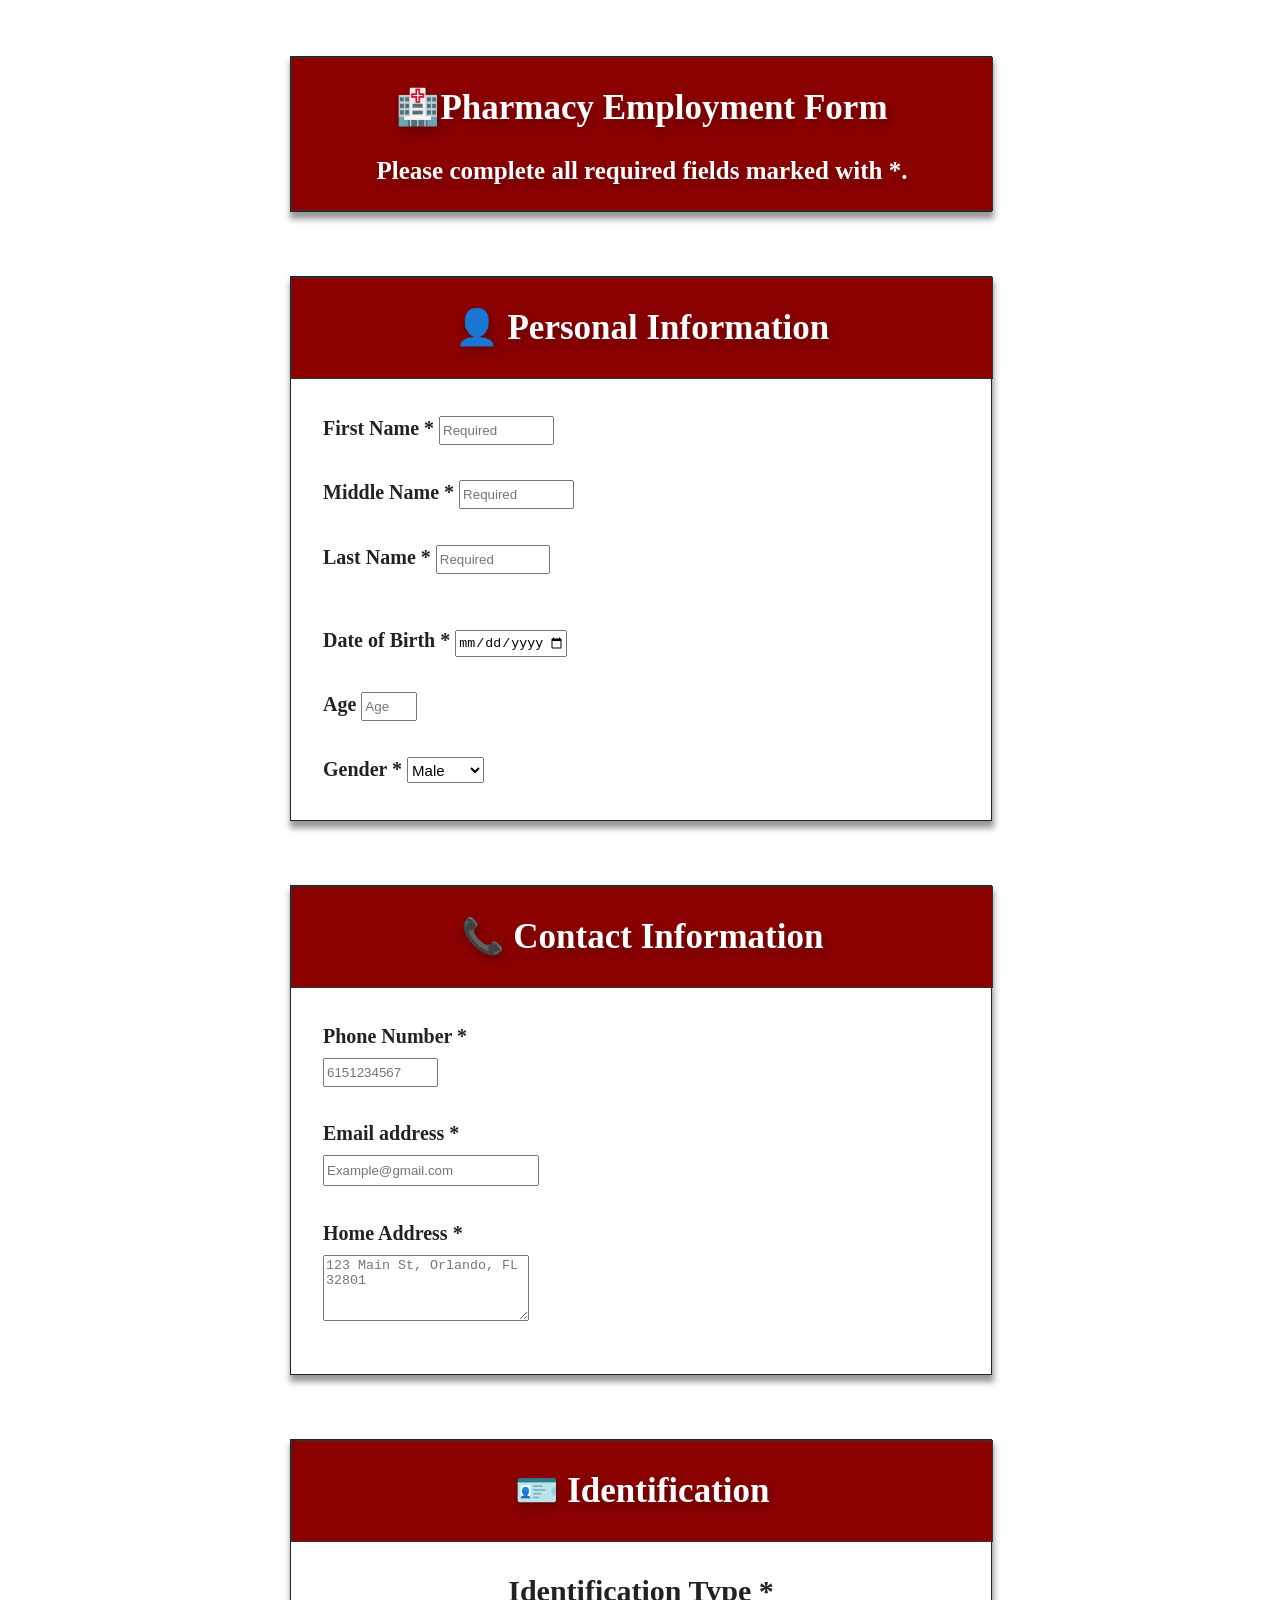
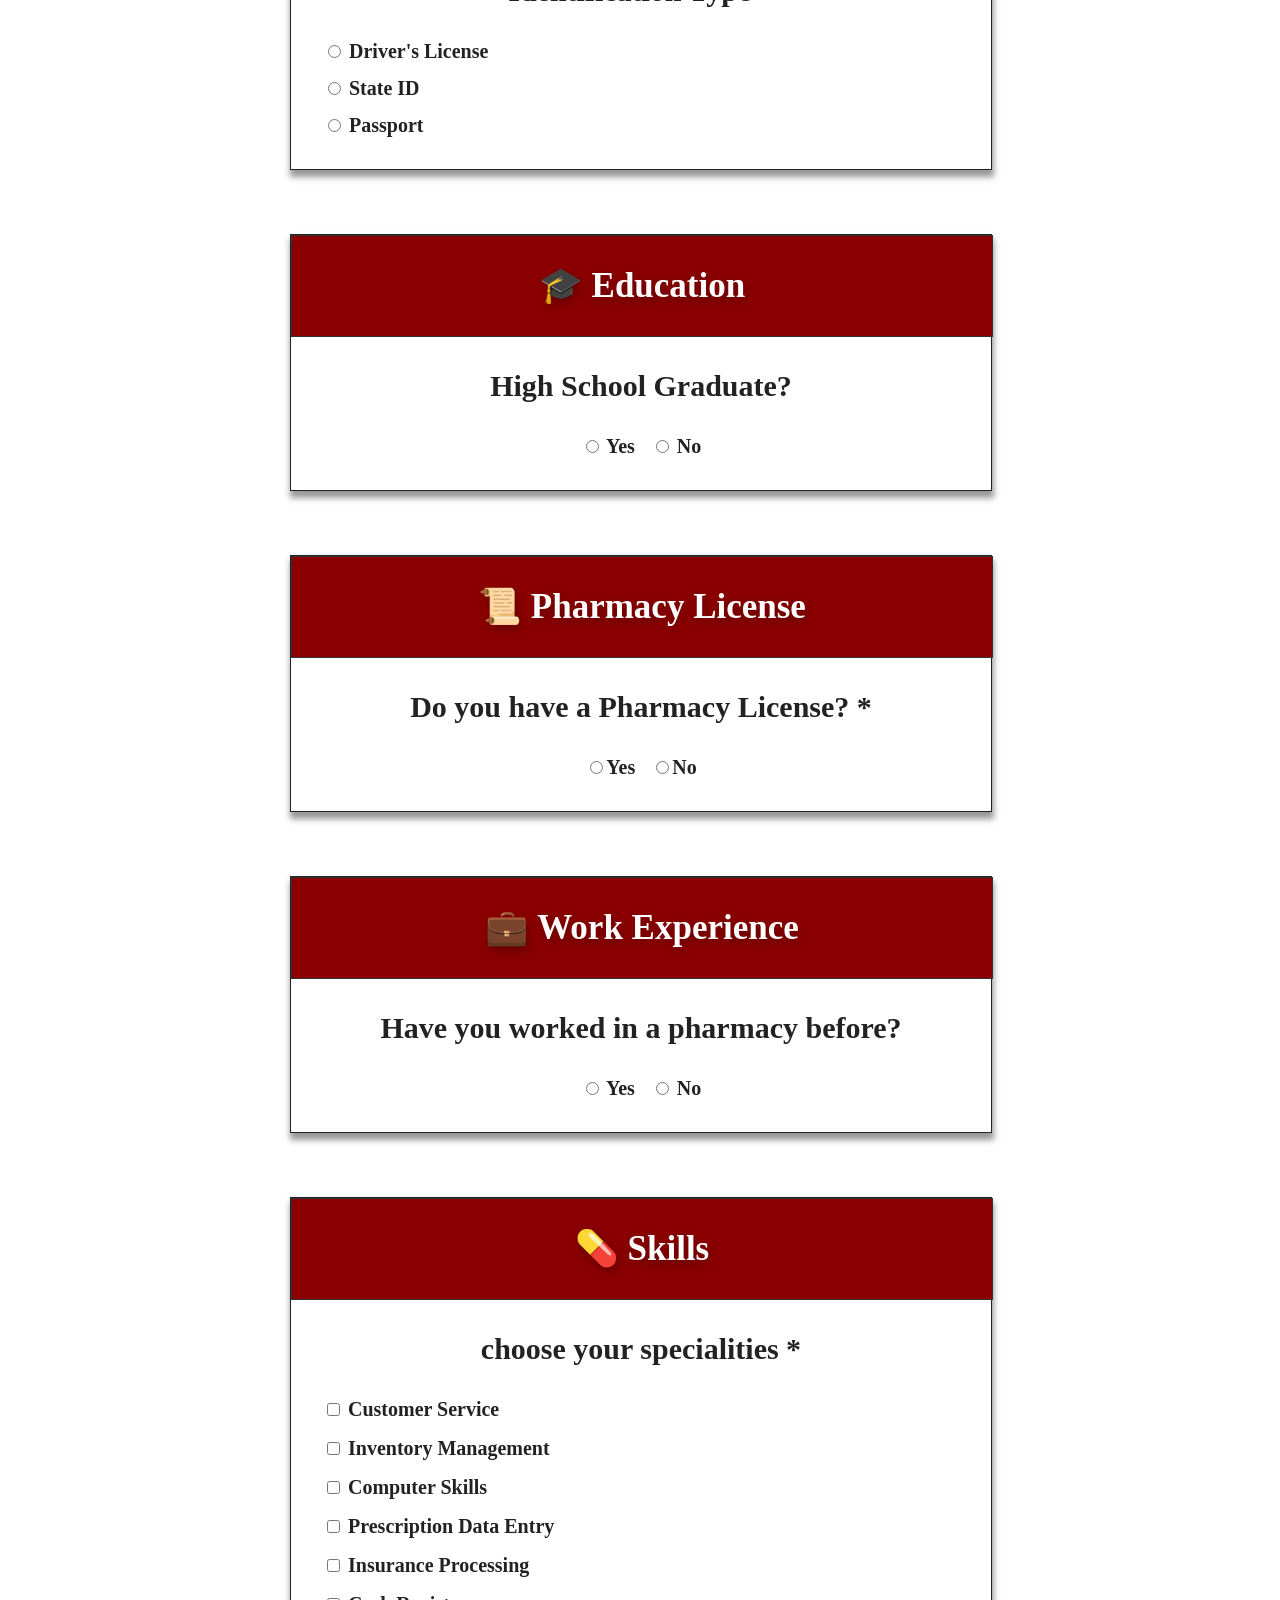
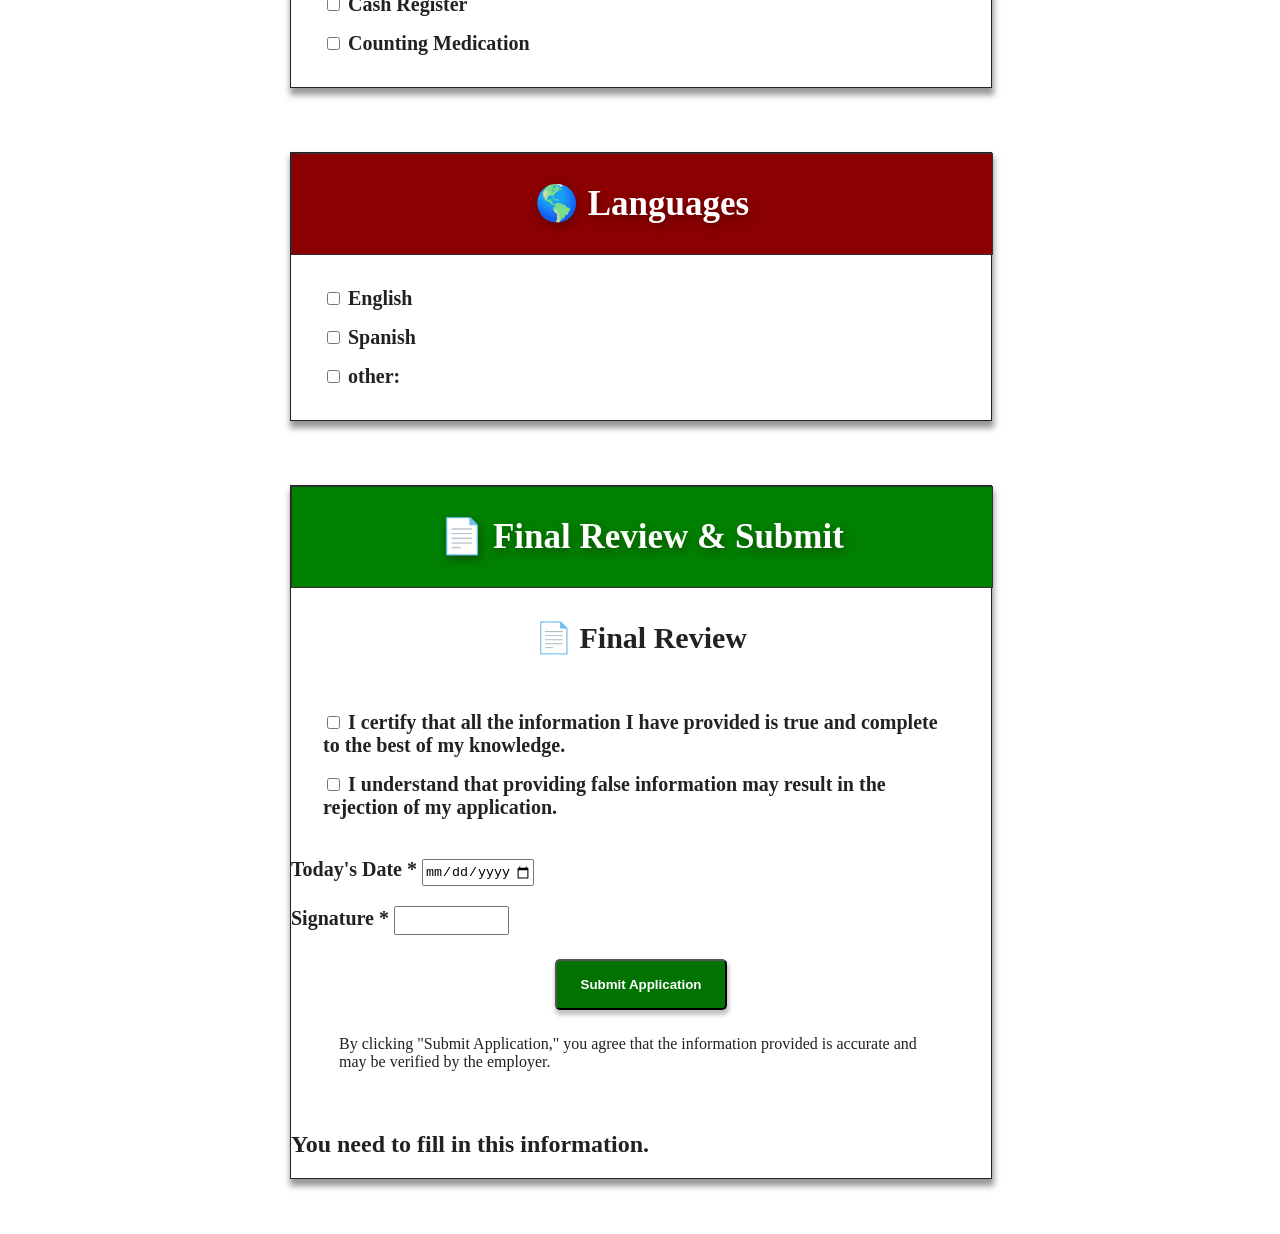
==== index.html @ 27d1189c "Projecto de formulario" ====
<!doctype html>
<html lang="en">
  <head>
    <meta charset="UTF-8" />
    <meta name="viewport" content="width=device-width, initial-scale=1.0" />
    <title>Form Validation</title>
    <link rel="stylesheet" href="style.css" />
  </head>
  <body>
    <main>
      <form>
        <div id="container-of-form-validation">
          <section id="first-section-title" class="style-of-section">
            <div id="head-of-first-section" class="head-of-section">
              <h1 class="title-style">🏥Pharmacy Employment Form</h1>
              <p id="p-style-of-title">
                Please complete all required fields marked with *.
              </p>
            </div>
          </section>
          <section id="second-section" class="style-of-section">
            <div class="head-of-section">
              <h1 class="title-style">👤 Personal Information</h1>
            </div>
            <div class="body-of-section">
              <div class="align-items">
                <label class="text-style field-required" for="first-name"
                  >First Name *
                  <input
                    name="first-name"
                    class="input-style"
                    id="first-name"
                    type="text"
                    placeholder="Required"
                    required
                  />
                </label>
                <p id="alert-first-name" class="alert-p"></p>
              </div>

              <div class="align-items">
                <label class="text-style" for="middle-name"
                  >Middle Name *
                  <input
                    name="middle-name"
                    class="input-style"
                    id="middle-name"
                    type="text"
                    placeholder="Required"
                    required
                  />
                </label>
                <p id="alert-middle-name" class="alert-p"></p>
              </div>

              <div class="align-items">
                <label class="text-style" for="last-name"
                  >Last Name *
                  <input
                    name="last-name"
                    class="input-style"
                    id="last-name"
                    type="text"
                    placeholder="Required"
                    required
                  />
                </label>
                <p id="alert-last-name" class="alert-p"></p>
              </div>

              <div class="align-items" id="container-date-of-birth">
                <label class="text-style" for="date-of-birth">
                  Date of Birth *
                  <input
                    name="date-of-birth"
                    id="date-of-birth"
                    class="input-style"
                    type="date"
                    required
                  />
                </label>
                <p id="alert-date-of-birth" class="alert-p"></p>
              </div>

              <div class="align-items">
                <label class="text-style" for="age"
                  >Age
                  <input
                    class="input-style"
                    id="age"
                    type="number"
                    min="18"
                    max="80"
                    placeholder="Age"
                    required
                  />
                </label>
                <p id="alert-age" class="alert-p"></p>
              </div>

              <div class="align-items">
                <label for="gender" class="text-style">Gender * 
                <select name="gender" id="gender">
                  <option id="Male" class="style-options">Male</option>
                  <option id="Female" class="style-options">Female</option>
                  <option id="Other" class="style-options">Other</option>
                  </label>
                </select>
              </div>
            </div>
          </section>

          <section id="third-section" class="style-of-section">
            <div class="head-of-section">
              <h1 class="title-style">📞 Contact Information</h1>
            </div>

            <div class="body-of-section">
              <div class="align-items">
                <label class="text-style" for="phone-number"
                  >Phone Number *</label
                >
                <input
                  name="phone-number"
                  class="input-style"
                  id="phone-number"
                  type="tel"
                  pattern="[0-9]{10}"
                  placeholder="6151234567"
                  maxlength="10"
                  required
                />
                <p id="alert-phone-number" class="alert-p"></p>
              </div>

              <div class="align-items">
                <label class="text-style" for="email-address"
                  >Email address *</label
                >
                <input
                  name="email-address"
                  id="email-address"
                  type="text"
                  placeholder="Example@gmail.com"
                  required
                />
                <p id="alert-email-address" class="alert-p"></p>
              </div>

              <div class="align-items">
                <label class="text-style" for="home-address"
                  >Home Address *</label
                >
                <textarea
                  name="home-address"
                  id="home-address"
                  placeholder="123 Main St, Orlando, FL 32801"
                  required
                ></textarea>
              </div>
              <p id="alert-home-address" class="alert-p"></p>
            </div>
          </section>

          <section id="fourth-section" class="style-of-section">
            <div class="head-of-section">
              <h1 class="title-style">🪪 Identification</h1>
            </div>
            <div class="body-of-section">
              <h2>Identification Type *</h2>
              <div id="identification-type">
                <label class="text-style" for="driver's-license">
                  <input name="id-type" id="driver's-license" type="radio" />
                  Driver's License
                </label>

                <label class="text-style" for="State-ID">
                  <input name="id-type" id="State-ID" type="radio" />
                  State ID
                </label>

                <label class="text-style" for="passport">
                  <input name="id-type" id="passport" type="radio" />
                  Passport
                </label>
              </div> 
              <div id="container-id-number" class="hidden">
                <label class="text-style" for="id-number">ID Number</label>
                <input
                name="id-type"
                 id="id-number"
                placeholder="Enter your ID number"
                />
              </div>
            </div>
          </section>

          <section id="fifth-section" class="style-of-section">
            <div class="head-of-section">
              <h1 class="title-style">🎓 Education</h1>
            </div>
            <div class="body-of-section">
              <h2>High School Graduate?</h2>
              <div class="container-options">
                <label class="text-style" for="graduate-yes">
                  <input
                    name="graduate-options"
                    id="graduate-yes"
                    type="radio"
                  />
                  Yes
                </label>
                <label class="text-style" for="graduate-no">
                  <input
                    name="graduate-options"
                    id="graduate-no"
                    type="radio"
                  />
                  No
                </label>
              </div>
              <div class="container-of-yes hidden">
                <label class="text-style" for="university-name">
                  University Name *
                  <input
                    name="university-name"
                    id="university-name"
                    class="input-style"
                    placeholder="Harvard"
                    required
                  />
                </label>
                <label class="text-style" for="select-kind-of-degree"
                  >Degree *</label
                >
                <select id="select-kind-of-degree" required>
                  <option>Doctor of Pharmacy (PharmD)</option>
                  <option>Bachelor of Science in Pharmacy</option>
                  <option>Pharmacy Technician Certificate</option>
                  <option>Associate Degree</option>
                  <option>Master's Degree</option>
                  <option id="other-kind-of-degree">Other</option>
                </select>
                <div id="container-of-specify-degree" class="hidden">
                  <label class="text-style" for="input-of-degree"
                    >Please specify your degree</label
                  >
                  <br />
                  <input name="input-of-degree" id="input-of-degree" />
                </div>
              </div>
            </div>
          </section>

          <section id="sixth-section" class="style-of-section">
            <div class="head-of-section">
              <h1 class="title-style">📜 Pharmacy License</h1>
            </div>
            <div class="body-of-section">
              <h2>Do you have a Pharmacy License? *</h2>
              <div class="container-options">
                <label class="text-style" for="yes-pharmacy-license">
                  <input
                    name="pharmacy-license"
                    id="yes-pharmacy=license"
                    type="radio"
                  />Yes
                </label>

                <label class="text-style" for="no-license">
                  <input
                    name="pharmacy-license"
                    id="no-pharmacy-license"
                    type="radio"
                  />No
                </label>
              </div>
              <div class="container-of-yes hidden">
                <label class="text-style" for="license-number">
                  License Number *
                  <input
                    name="license-number"
                    id="license-number"
                    placeholder="Example: RPH987654"
                  />
                </label>
                <label class="text-style" for="PL-expiration">
                  Date Expiration *
                  <input
                    name="date-expiration"
                    id="date-expiration"
                    type="date"
                  />
                </label>
              </div>
            </div>
          </section>

          <section id="seventh-section" class="style-of-section">
            <div class="head-of-section">
              <h1 class="title-style">💼 Work Experience</h1>
            </div>
            <div class="body-of-section">
              <h2>Have you worked in a pharmacy before?</h2>
              <div class="container-options">
                <label class="text-style" for="yes-work-experience">
                  <input
                    name="work-experience?"
                    id="yes=work-experience"
                    type="radio"
                  />
                  Yes
                </label>

                <label class="text-style" for="no-work-experience">
                  <input
                    name="work-experience?"
                    id="no-work-experience"
                    type="radio"
                  />
                  No
                </label>
              </div>
              <div class="container-of-yes hidden">
                <label class="text-style" for="pharmacy-name">
                  Pharmacy Name *
                  <input
                    name="pharmacy-name"
                    id="pharmacy-name"
                    class="input-style"
                    type="text"
                    placeholder="Pharmacy"
                  />
                </label>
                <label class="text-style" for="position">
                  Position *
                  <input
                    name="position"
                    id="position"
                    type="text"
                    class="input-style"
                    placeholder="manager"
                  />
                </label>
                <label class="text-style" for="years-experience">
                  Years Experience *
                  <input
                    name="years-experience"
                    id="years-experience"
                    type="number"
                  />
                </label>
              </div>
            </div>
          </section>

          <section id="eighth-section" class="style-of-section">
            <div class="head-of-section">
              <h1 class="title-style">💊 Skills</h1>
            </div>
            <div class="body-of-section">
              <h2>choose your specialities *</h2>
              <div id="pharmacy-skills">
                <label class="text-style" for="customer-service">
                  <input
                    name="skills-checkboxes"
                    id="customer-service"
                    type="checkbox"
                    value="customer-service"
                  />
                  Customer Service
                </label>
                <label class="text-style" for="inventory-management">
                  <input
                    name="skills-checkboxes"
                    id="inventory-management"
                    type="checkbox"
                    value="inventory-management"
                  />
                  Inventory Management
                </label>
                <label class="text-style" for="computer-skills">
                  <input
                    name="skills-checkboxes"
                    id="computer-skills"
                    type="checkbox"
                    value="computer-skills"
                  />
                  Computer Skills
                </label>
                <label class="text-style" for="prescription-data-entry">
                  <input
                    name="skills-checkboxes"
                    id="prescription-data-entry"
                    type="checkbox"
                    value="prescription-data=entry"
                  />
                  Prescription Data Entry
                </label>
                <label class="text-style" for="insurance-processing">
                  <input
                    name="skills-checkboxes"
                    id="insurance-processing"
                    type="checkbox"
                    value="insurance-processing"
                  />
                  Insurance Processing
                </label>
                <label class="text-style" for="cash-register">
                  <input
                    name="skills-checkboxes"
                    id="cash-register"
                    type="checkbox"
                    value="cash-register"
                  />
                  Cash Register
                </label>
                <label class="text-style" for="counting-medication">
                  <input
                    name="skills-checkboxes"
                    id="counting-medication"
                    type="checkbox"
                    value="counting-medication"
                  />
                  Counting Medication
                </label>
              </div>
            </div>
          </section>

          <section id="ninth-section" class="style-of-section">
            <div class="head-of-section">
              <h1 class="title-style">🌎 Languages</h1>
            </div>
            <div class="body-of-section">
              <div id="container-of-lenguage">
                <label class="text-style" for="english">
                  <input
                    name="lenguages-checkboxes"
                    id="english"
                    type="checkbox"
                    value="english"
                  />
                  English
                </label>
                <label class="text-style" for="spanish">
                  <input
                    name="lenguages-checkboxes"
                    id="spanish"
                    type="checkbox"
                    value="spanish"
                  />
                  Spanish
                </label>
                <div id="container-other-lenguage">
                  <label class="text-style" for="other-lenguage">
                    <input
                      name="lenguages-checkboxes"
                      id="other-lenguage"
                      type="checkbox"
                      value="other-lenguage"
                    />
                    other:
                  </label>
                  <input
                    name="input-of-lenguage"
                    id="input-of-lenguage"
                    class="hidden"
                    placeholder="Portugues"
                  />
                </div>
              </div>
            </div>
          </section>

          <section id="tenth-section" class="style-of-section">
            <div id="tenth-head-of-section" class="head-of-section">
              <h1 class="title-style">📄 Final Review & Submit</h1>
            </div>
            <div class="body-of-section">
              <h2>📄 Final Review</h2>

              <div id="condition-before-submit"></div>

              <label class="text-style" for="employer-certify-info">
                <input
                  name="final-review"
                  id="employer-certify-info"
                  type="checkbox"
                />
                I certify that all the information I have provided is true and
                complete to the best of my knowledge.
              </label>

              <label
                class="text-style"
                for="employer-understand-about-false-info"
              >
                <input
                  name="final-review"
                  id="employer-understand-about-false-info"
                  type="checkbox"
                />
                I understand that providing false information may result in the
                rejection of my application.
              </label>
            </div>

            <label class="text-style" for="date-of-submit">
              Today's Date *
              <input
                name="date-of-submit"
                id="date-of-submit"
                class="input-style"
                type="date"
                required
              />
            </label>

            <label class="text-style" for="signature">
              Signature *
              <input
                name="signature"
                id="signature"
                class="input-style"
                required
              />
            </label>

            <div id="submit-all-info">
              <button type="submit" id="button-submit">
                Submit Application
              </button>
              <p id="p-agree-to-submit">
                By clicking "Submit Application," you agree that the information
                provided is accurate and may be verified by the employer.
              </p>
            </div>
            <div id="info-that-didnt-fill">
              <h2>You need to fill in this information.</h2>
              <ol></ol>
            </div>
          </section>
        </div>
      </form>
    </main>

    <script src="script.js"></script>
  </body>
</html>
---- style.css ----
body {
  display: flex;
  justify-content: center;
  align-items: center;
  color: #222;
}
#container-of-form-validation {
  display: flex;
  flex-direction: column;
  width: 700px;
  gap: 4rem;
  margin-top: 3rem;
  margin-bottom: 3rem;
}

/*vvvvvvvvvvvvvvvvvvvvvvvvvvvvv styles helpfully vvvvvvvvvvvvvvvvvvvvvvvvvvvvv*/

.style-of-section {
  display: flex;
  flex-direction: column;
  width: 100%;
  padding: 0;
  border: solid 0.4px rgb(36, 35, 35);
  box-shadow: 1px 6px 6px 1px rgba(50, 50, 50, 0.5);
  transition: all 0.2s ease;
  background-color: white;
}

.style-of-section:hover {
  transform: scale(1.01);
}

.head-of-section {
  width: 100%;
  height: 100px;
  background-color: darkred;
  display: flex;
  flex-direction: column;
  text-align: center;
  justify-items: center;
  align-items: center;
  border: solid 0.7px rgb(50, 50, 50);
}

.title-style {
  font-size: 35px;
  font-weight: bold;
  text-shadow: 2px 4px 10px rgba(40, 0, 0, 0.4);
  color: white;
}

.body-of-section {
  width: 700px;
  box-sizing: border-box;
  padding: 2rem;
  display: flex;
  flex-direction: column;
  gap: 1rem;
  background-color: white;
}

.align-items {
  display: flex;
  gap: 10px;
  margin: 0.3rem 0;
  flex-direction: column;
}

.text-style {
  font-size: 20px;
  font-weight: bold;
  color: #222;
  text-shadow: 1px 4px 4px 1px rgba(50, 50, 50, 0.5);
}

.input-style {
  height: 23px;
  width: 8em;
}

.container-options {
  display: flex;
  gap: 1rem;
  justify-content: center;
}

.hidden {
  display: none !important;
}

.container-of-yes {
  display: flex;
  flex-direction: column;
  gap: 1.3rem;
  margin-top: 8px;
}

.body-of-section h2 {
  margin: 0 auto;
  font-size: 30px;
  padding-top: 0;
  padding-bottom: 1rem;
}

.alert-p {
  color: red;
  font-weight: bold;
  font-size: 15px;
  text-shadow: 1px 2px 2px 1px rgba(100, 100, 100, 0.3);
  padding-bottom: 0;
  padding-top: 0;
  margin-top: 0;
  margin-bottom: 0;
}

.style-of-options {
  width: 4.8rem;
  height: 26px;
  font-size: 15px;
}

/*^^^^^^^^^^^^^^^^^^^^^^^^^^^ styles helpfully ^^^^^^^^^^^^^^^^^^^^^^^^^^^^^^^*/

/*vvvvvvvvvvvvvvvvvvvvvvvvvvvvv CONTAINERS vvvvvvvvvvvvvvvvvvvvvvvvvvvvv*/

#first-container-title {
  background-color: rgb(255, 255, 255);
  display: flex;
  text-align: center;
  justify-content: center;
}

/*^^^^^^^^^^^^^^^^^^^^^^^^^^^ CONTAINERS ^^^^^^^^^^^^^^^^^^^^^^^^^^^^^^^*/

/*111111111111111111111111111 FIRST SECTION STYLE 1111111111111111111111111*/

#head-of-first-section {
  height: auto;
}

/*111111111111111111111111111 FIRST SECTION STYLE 11111111111111111111１１１１１*/

/*22222222222222222222222222 SECOND SECTION STYLE 2222222222222222222222222*/

#p-style-of-title {
  font-size: 25px;
  font-weight: 600;
  text-shadow: 2px 4px 7px rgba(40, 0, 0, 0.4);
  color: white;
  margin-top: 0;
  padding-top: 0;
}

#container-date-of-birth {
  margin-top: 1.5rem;
}

#age {
  width: 3rem;
}

#gender {
  width: 4.8rem;
  height: 26px;
  font-size: 15px;
}

/*2222222222222222222222222 SECOND SECTION STYLE 2222222222222222222222222222 */

/*333333333333333333333333 THIRD SECTION STYLE 333333333333333333333333333333 */

#email-address {
  height: 25px;
  width: 13rem;
}

#home-address {
  min-width: 150px;
  min-height: 60px;
  resize: both;
  max-width: 200px;
  max-height: 100px;
}

/*333333333333333333333333 THIRD SECTION STYLE 333333333333333333333333333333 */

/*44444444444444444444444 FOURTH SECTION STYLE 444444444444444444444444444444 */

#id-number {
  width: 9rem;
  height: 23px;
  box-shadow: 1px 2px 2px 1px rgba(50, 50, 50, 0.5);
}

#identification-type {
  display: flex;
  flex-direction: column;
  gap: 0.9rem;
}

/*44444444444444444444444 FOURTH SECTION STYLE 444444444444444444444444444444 */

/*55555555555555555555555 FIFTH SECTION STYLE 5555555555555555555555555555555 */

#select-kind-of-degree {
  width: 13rem;
  height: 25px;
}

#input-of-degree {
  width: 12rem;
  height: 23px;
  margin-top: 10px;
}

/* when the user click an option it gonna display more form to refil if he click another option distint that is gonna display more forms to refil for info*/
/*55555555555555555555555 FIFTH SECTION STYLE 5555555555555555555555555555555 */

/*6666666666666666666666 SIXTH SECTION STYLE 66666666666666666666666666666666 */

#license-number {
  width: 10rem;
  height: 1.2rem;
}

/*6666666666666666666666 SIXTH SECTION STYLE 66666666666666666666666666666666 */

/*777777777777777777777 seventh section style 777777777777777777777777777777 */

#years-experience {
  width: 2rem;
}

/*777777777777777777777 seventh section style 777777777777777777777777777777 */

/*888888888888888888888 eigth section style 88888888888888888888888888888888 */

#pharmacy-skills {
  display: flex;
  flex-direction: column;
  gap: 1rem;
}

/*888888888888888888888 eigth section style 88888888888888888888888888888888 */

/*999999999999999999999 NINTH SECTION STYLE 99999999999999999999999999999999 */

#container-of-lenguage {
  display: flex;
  flex-direction: column;
  gap: 1rem;
}

#container-other-lenguage {
  display: flex;
  gap: 5px;
}

#input-of-lenguage {
  width: 8rem;
  height: 1.2rem;
}

/*999999999999999999999 NINTH SECTION STYLE 99999999999999999999999999999999 */

/*1010101010101010101010 TENTH SECTION STYLE 1010101010101010101010101010010 */

#tenth-head-of-section {
  background-color: green;
}

#condition-before-submit {
  display: flex;
  flex-direction: column;
  gap: 1rem;
  margin: 0 0 0.5rem 0;
}

#submit-all-info {
  display: flex;
  flex-direction: column;
  gap: 0.6rem;
  margin: 1.5rem 0;
  align-items: flex-start;
  width: auto;
  padding: 0 3rem;
}

#date-of-submit {
  margin-bottom: 1.2rem;
  margin-top: 0.5rem;
}

#button-submit {
  padding: 1rem 1.5rem;
  background-color: rgb(2, 165, 2);
  color: white;
  text-shadow: 1px 2px 2px 1px #96969666;
  box-shadow: 1px 4px 4px 1px rgba(100, 100, 100, 0.4);
  transition: all 0.2s ease;
  cursor: pointer;
  font-weight: 900;
  border-radius: 5px;
  width: auto;
  align-self: center;
  background-color: rgb(2, 115, 2);
}

#button-submit:hover {
  box-shadow: 1px 5px 5px 1px rgba(70, 70, 70, 0.5);
  transform: scale(1.01);
}

#button-submit:active {
  transform: scale(0.97);
}

#p-agree-to-submit {
  align-self: center;
}

/*1010101010101010101010 TENTH SECTION STYLE 1010101010101010101010101010010 */
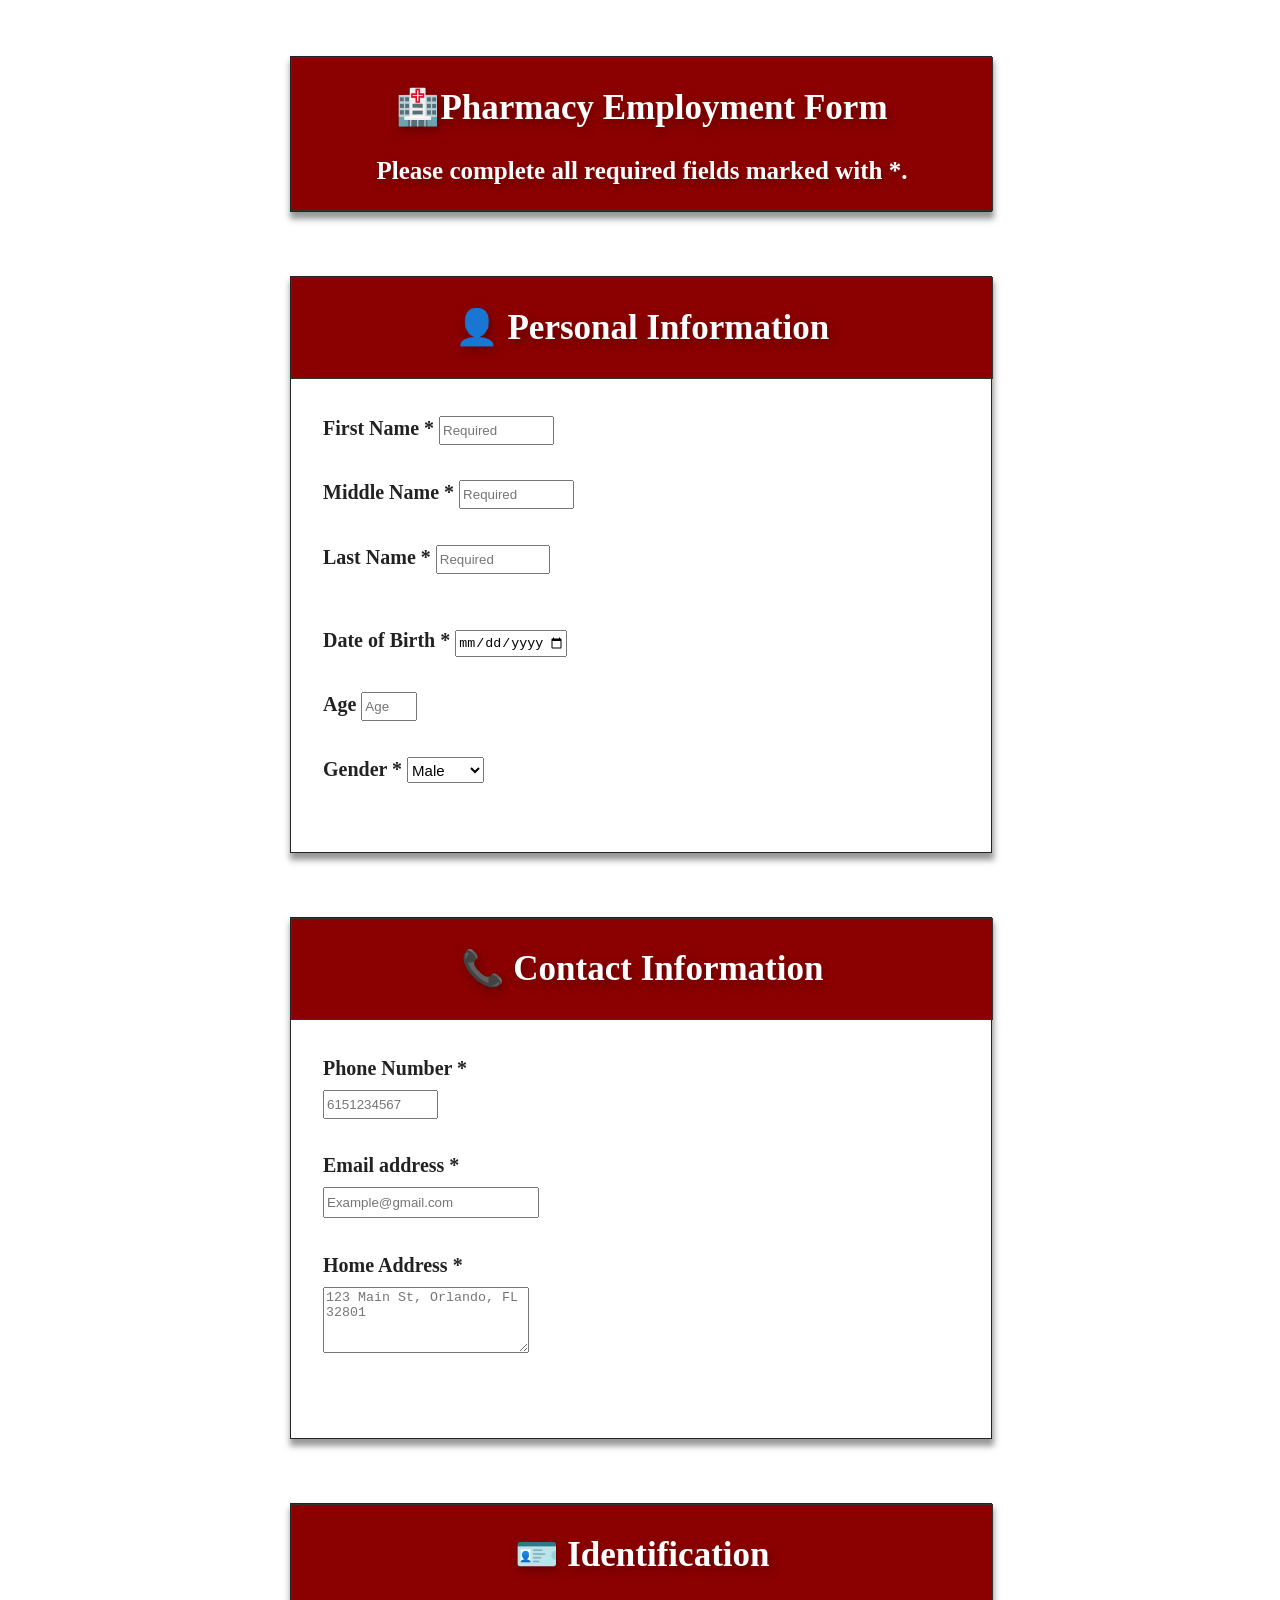
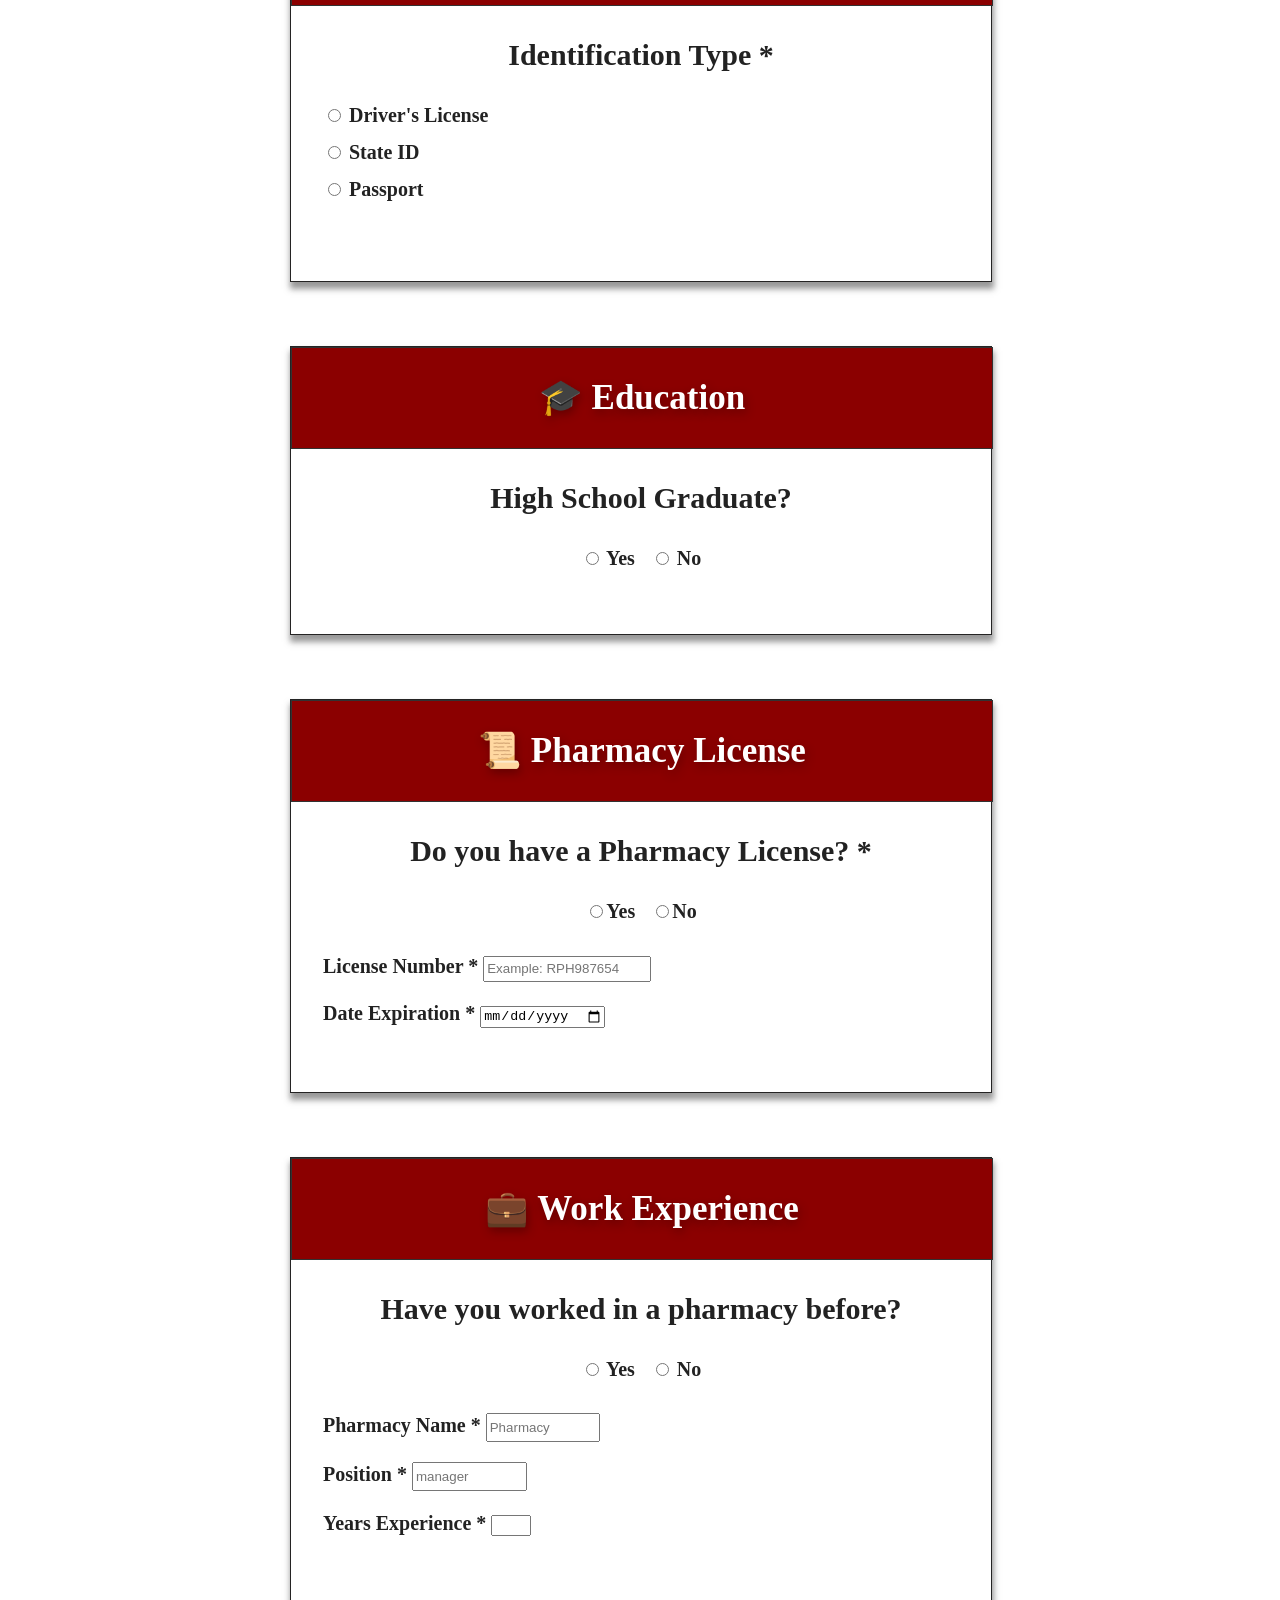
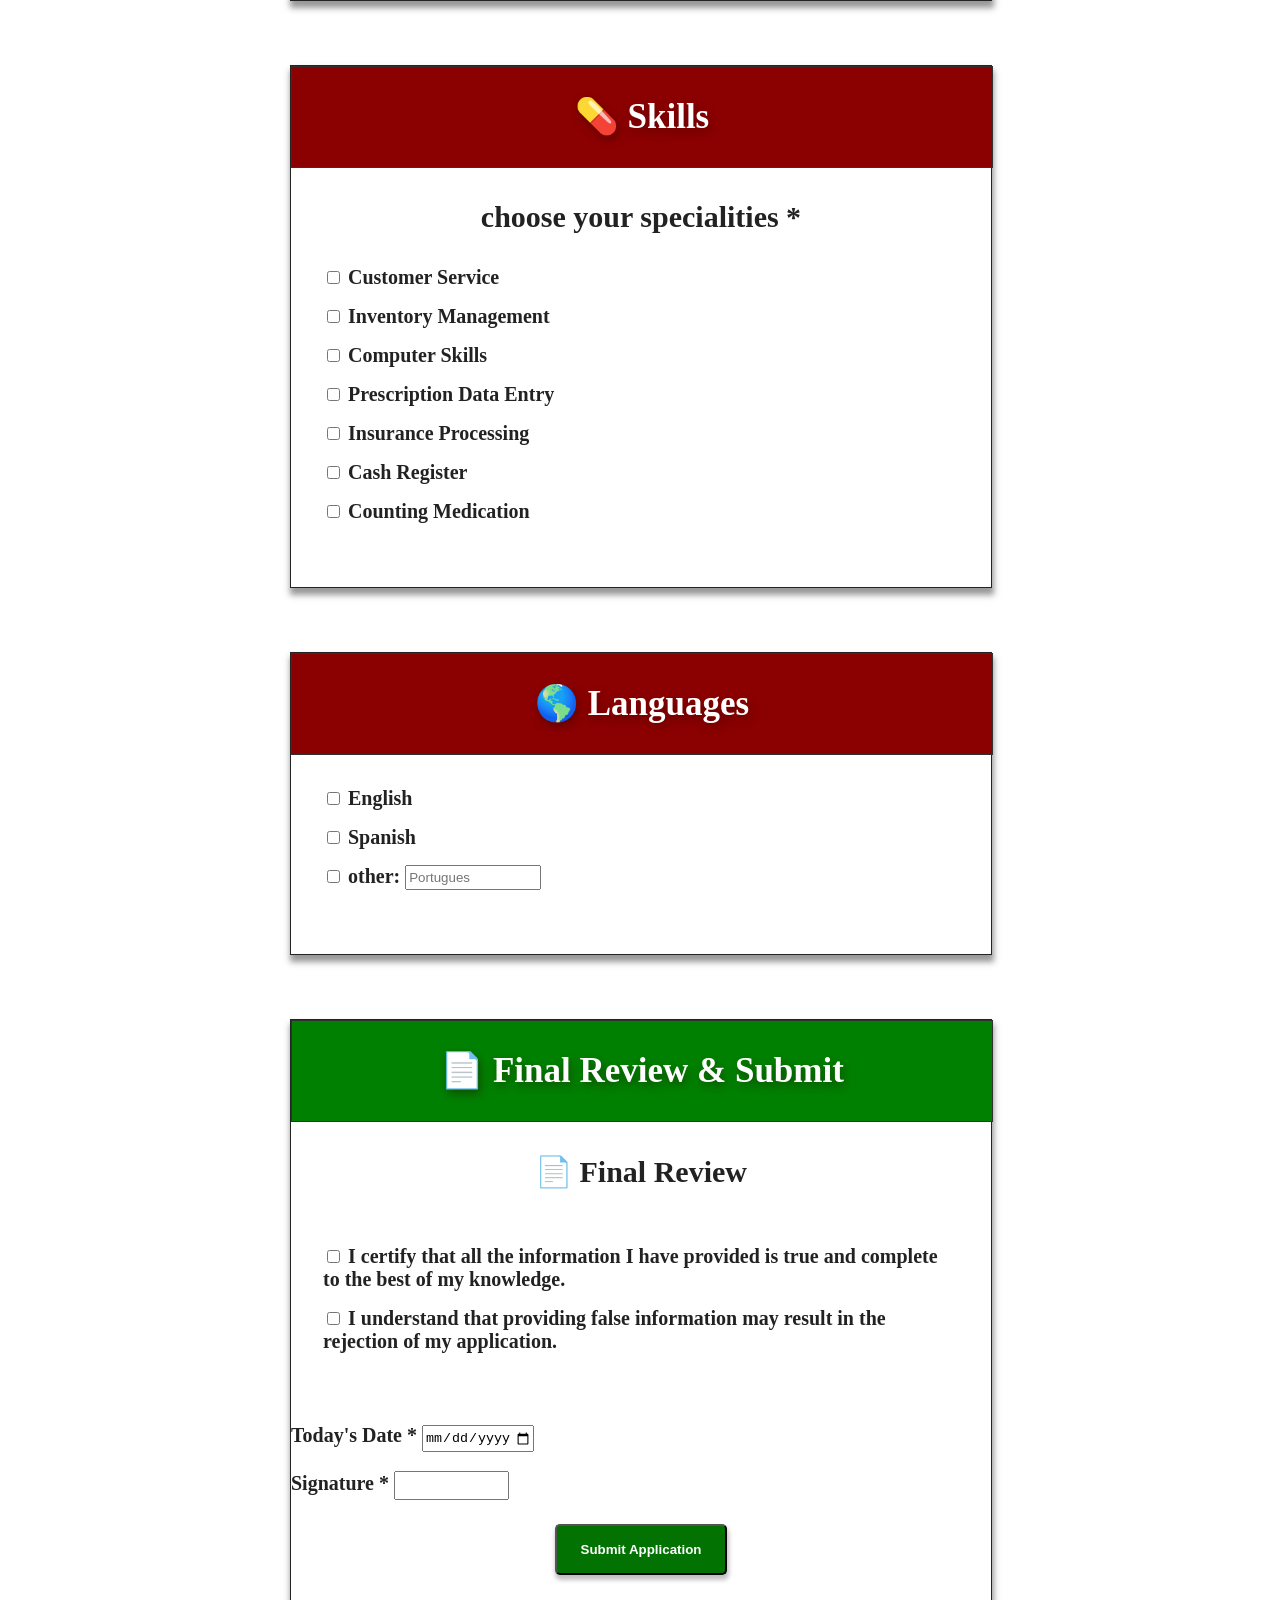
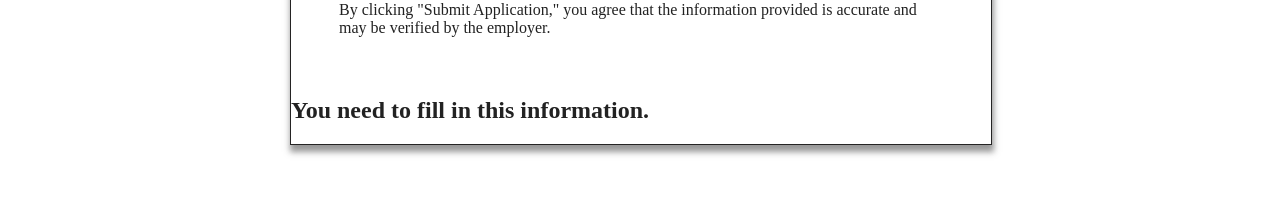
==== commit a31dd6a9: "deplegar mas formularios cuando puchen si" ====
--- a/index.html
+++ b/index.html
@@ -170,21 +170,22 @@
               <h2>Identification Type *</h2>
               <div id="identification-type">
                 <label class="text-style" for="driver's-license">
-                  <input name="id-type" id="driver's-license" type="radio" />
+                  <input name="types-of-id" id="driver's-license" type="radio" />
                   Driver's License
                 </label>
 
                 <label class="text-style" for="State-ID">
-                  <input name="id-type" id="State-ID" type="radio" />
-                  State ID
+                  <input name="types-of-id" id="State-ID" type="radio" />
+                  State ID 
                 </label>
 
                 <label class="text-style" for="passport">
-                  <input name="id-type" id="passport" type="radio" />
+                  <input name="types-of-id" id="passport" type="radio" />
                   Passport
                 </label>
-              </div> 
-              <div id="container-id-number" class="hidden">
+              </div>  
+
+              <div id="container-id-number">
                 <label class="text-style" for="id-number">ID Number</label>
                 <input
                 name="id-type"
@@ -219,7 +220,7 @@
                   No
                 </label>
               </div>
-              <div class="container-of-yes hidden">
+              <div id="graduation-information" class="container-of-yes">
                 <label class="text-style" for="university-name">
                   University Name *
                   <input
@@ -230,6 +231,7 @@
                     required
                   />
                 </label>
+              <div id="container-of-kind-of-degree">
                 <label class="text-style" for="select-kind-of-degree"
                   >Degree *</label
                 >
@@ -241,6 +243,9 @@
                   <option>Master's Degree</option>
                   <option id="other-kind-of-degree">Other</option>
                 </select>
+              </div>
+            
+
                 <div id="container-of-specify-degree" class="hidden">
                   <label class="text-style" for="input-of-degree"
                     >Please specify your degree</label
--- a/style.css
+++ b/style.css
@@ -52,7 +52,7 @@
 .body-of-section {
   width: 700px;
   box-sizing: border-box;
-  padding: 2rem;
+  padding: 2rem 2rem 4rem 2rem;
   display: flex;
   flex-direction: column;
   gap: 1rem;
@@ -84,15 +84,13 @@
   justify-content: center;
 }
 
-.hidden {
-  display: none !important;
-}
+
 
 .container-of-yes {
   display: flex;
   flex-direction: column;
   gap: 1.3rem;
-  margin-top: 8px;
+  margin-top: 1rem;
 }
 
 .body-of-section h2 {
@@ -119,6 +117,8 @@
   font-size: 15px;
 }
 
+
+
 /*^^^^^^^^^^^^^^^^^^^^^^^^^^^ styles helpfully ^^^^^^^^^^^^^^^^^^^^^^^^^^^^^^^*/
 
 /*vvvvvvvvvvvvvvvvvvvvvvvvvvvvv CONTAINERS vvvvvvvvvvvvvvvvvvvvvvvvvvvvv*/
@@ -186,9 +186,14 @@
 
 /*44444444444444444444444 FOURTH SECTION STYLE 444444444444444444444444444444 */
 
+#container-id-number {        
+  display: none;
+}
+
+
 #id-number {
   width: 9rem;
-  height: 23px;
+  height: 15px;
   box-shadow: 1px 2px 2px 1px rgba(50, 50, 50, 0.5);
 }
 
@@ -196,6 +201,7 @@
   display: flex;
   flex-direction: column;
   gap: 0.9rem;
+  margin-bottom: 1rem;
 }
 
 /*44444444444444444444444 FOURTH SECTION STYLE 444444444444444444444444444444 */
@@ -211,6 +217,10 @@
   width: 12rem;
   height: 23px;
   margin-top: 10px;
+}
+
+#graduation-information {
+  display: none;
 }
 
 /* when the user click an option it gonna display more form to refil if he click another option distint that is gonna display more forms to refil for info*/
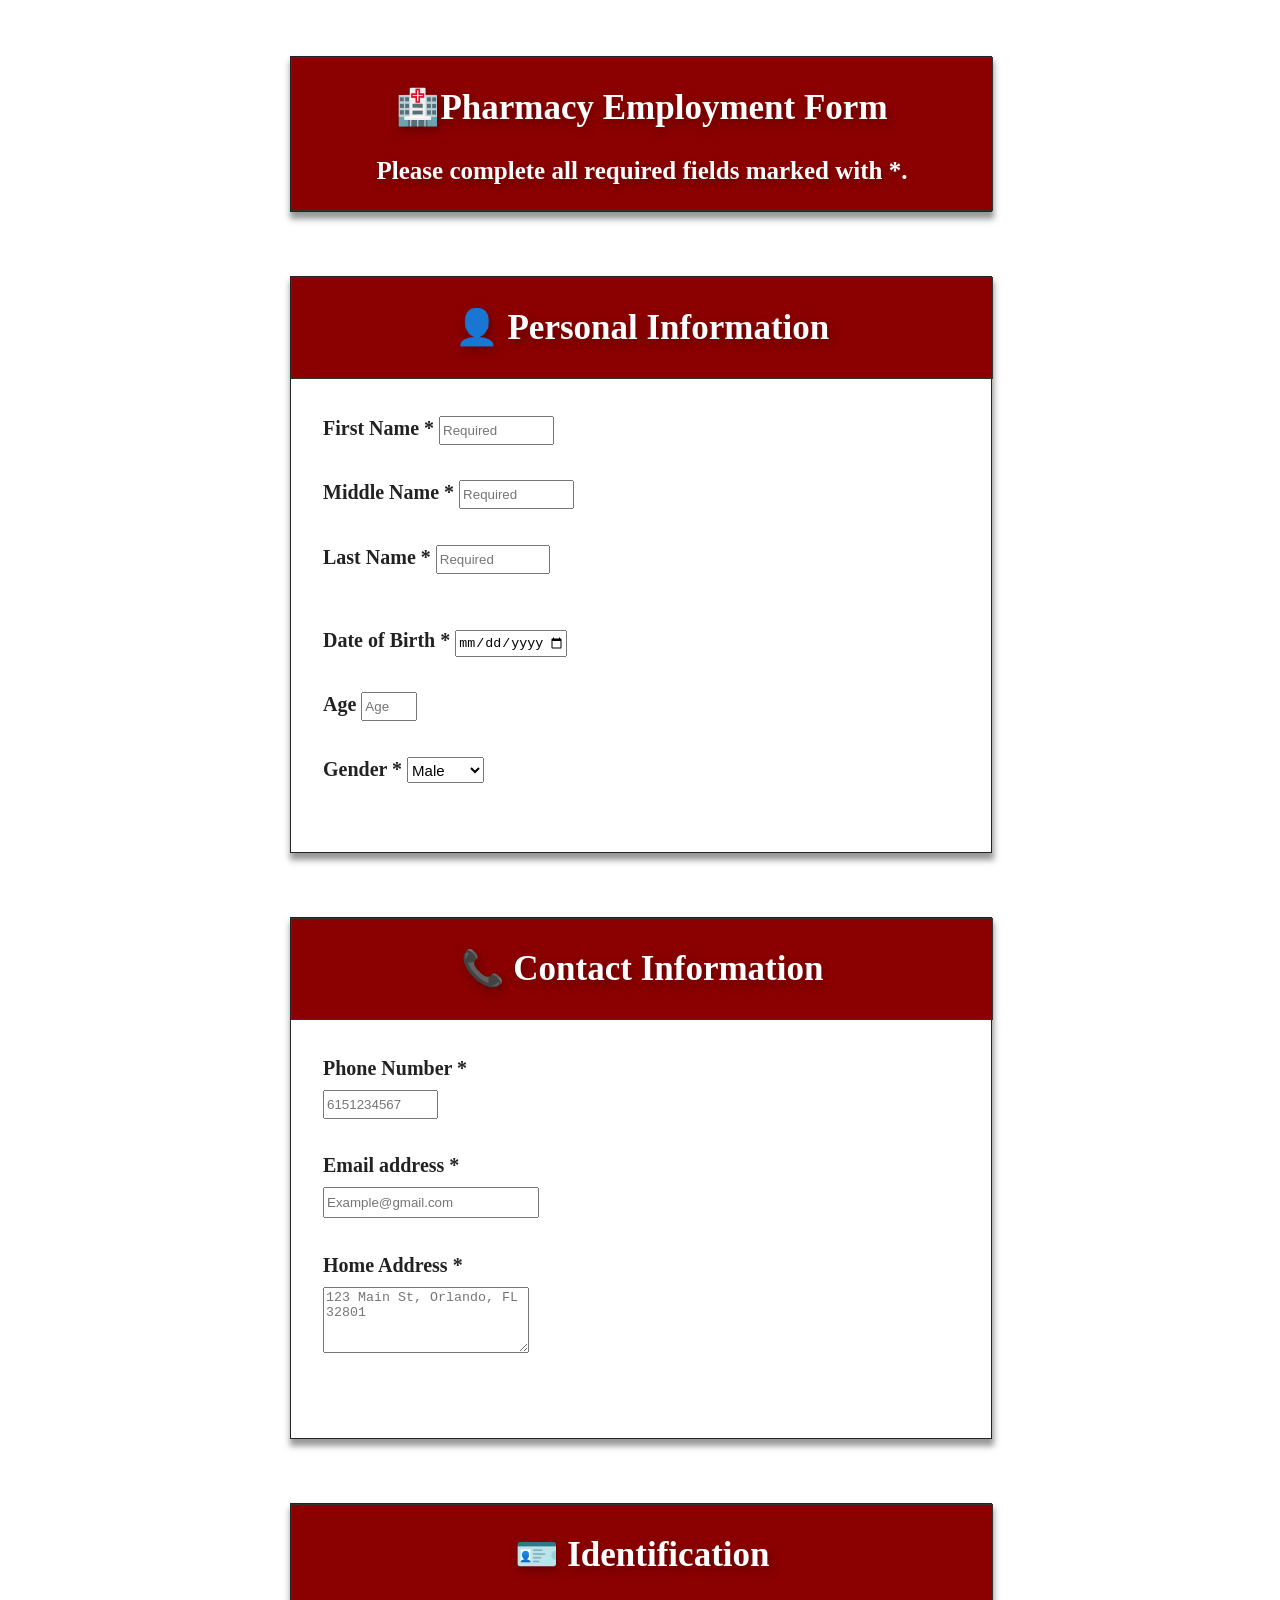
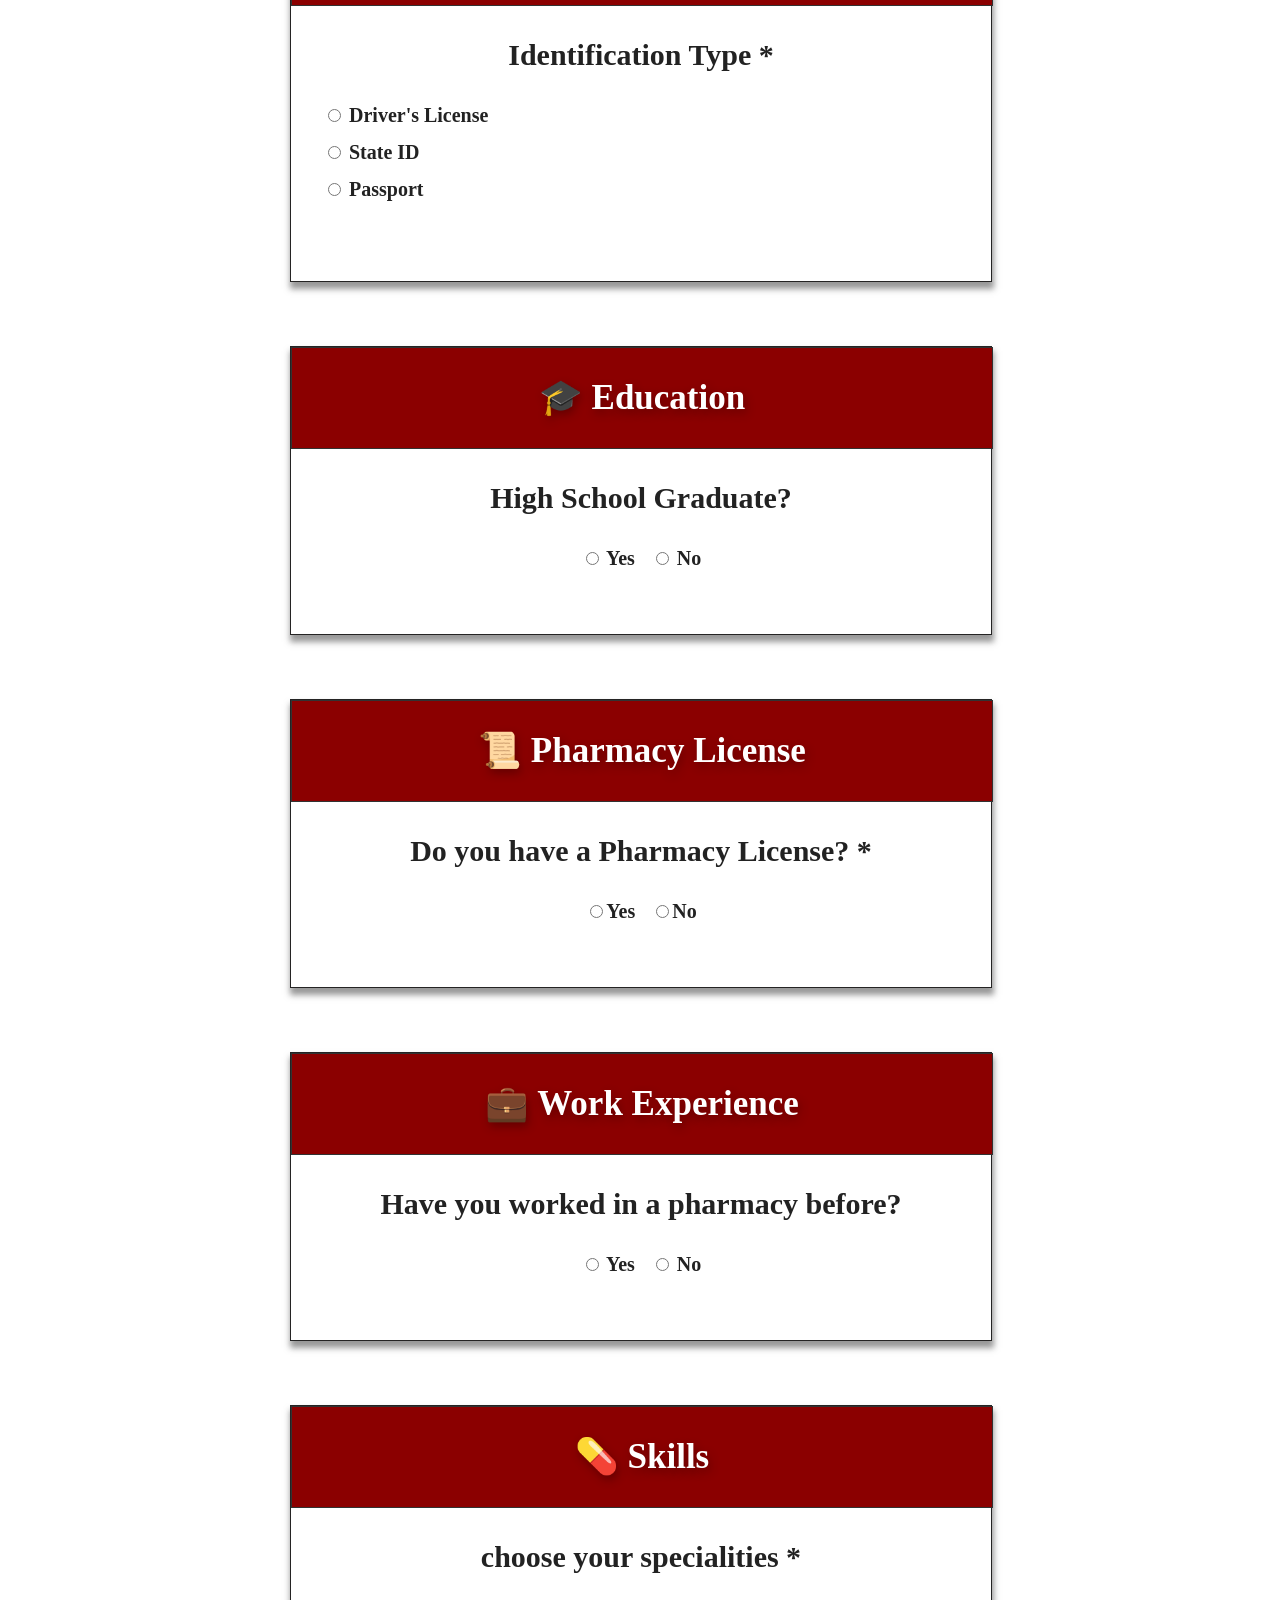
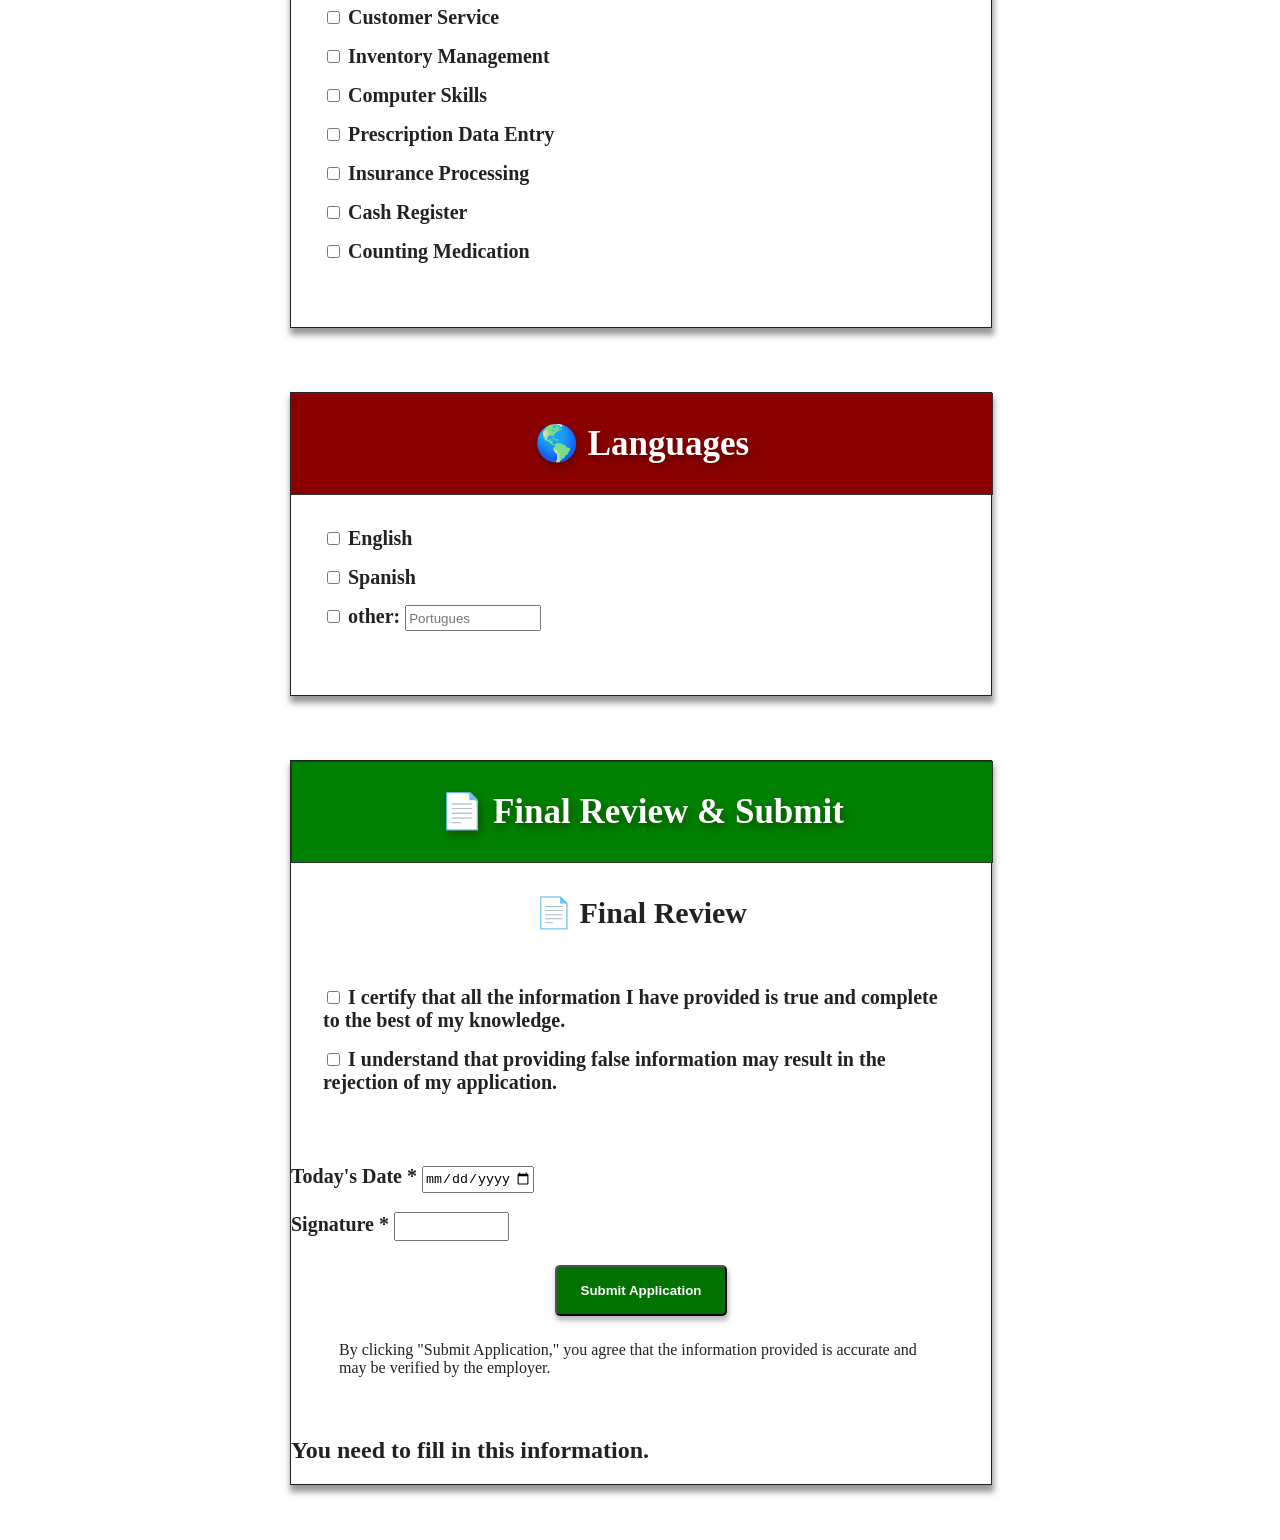
==== commit 43ae7a69: "yes or no reasable function" ====
--- a/index.html
+++ b/index.html
@@ -186,13 +186,16 @@
               </div>  
 
               <div id="container-id-number">
-                <label class="text-style" for="id-number">ID Number</label>
-                <input
-                name="id-type"
-                 id="id-number"
-                placeholder="Enter your ID number"
-                />
-              </div>
+                <label class="text-style" for="id-number">ID Number
+                  <input
+                    name="id-type"
+                     id="id-number"
+                     type="number"
+                    placeholder="Enter your ID number"
+                  />
+                </label>
+                <p id="alert-id-number" class="alert-p"></p>   
+              </div>     
             </div>
           </section>
 
@@ -231,6 +234,8 @@
                     required
                   />
                 </label>
+                <p id="alert-university-name" class="alert-p"></p>
+
               <div id="container-of-kind-of-degree">
                 <label class="text-style" for="select-kind-of-degree"
                   >Degree *</label
@@ -241,12 +246,12 @@
                   <option>Pharmacy Technician Certificate</option>
                   <option>Associate Degree</option>
                   <option>Master's Degree</option>
-                  <option id="other-kind-of-degree">Other</option>
+                  <option value="other-kind-of-degree">Other</option>
                 </select>
               </div>
             
 
-                <div id="container-of-specify-degree" class="hidden">
+                <div id="container-of-specify-degree" >
                   <label class="text-style" for="input-of-degree"
                     >Please specify your degree</label
                   >
@@ -267,7 +272,7 @@
                 <label class="text-style" for="yes-pharmacy-license">
                   <input
                     name="pharmacy-license"
-                    id="yes-pharmacy=license"
+                    id="yes-pharmacy-license"
                     type="radio"
                   />Yes
                 </label>
@@ -280,7 +285,7 @@
                   />No
                 </label>
               </div>
-              <div class="container-of-yes hidden">
+              <div id="extra-form-pharmacy-license" class="container-of-yes">
                 <label class="text-style" for="license-number">
                   License Number *
                   <input
@@ -311,7 +316,7 @@
                 <label class="text-style" for="yes-work-experience">
                   <input
                     name="work-experience?"
-                    id="yes=work-experience"
+                    id="yes-work-experience"
                     type="radio"
                   />
                   Yes
@@ -326,7 +331,7 @@
                   No
                 </label>
               </div>
-              <div class="container-of-yes hidden">
+              <div id="form-of-work-experience">
                 <label class="text-style" for="pharmacy-name">
                   Pharmacy Name *
                   <input
--- a/style.css
+++ b/style.css
@@ -188,6 +188,8 @@
 
 #container-id-number {        
   display: none;
+  flex-direction: column;
+  gap: 8px;
 }
 
 
@@ -233,12 +235,23 @@
   height: 1.2rem;
 }
 
+#extra-form-pharmacy-license {
+  display: none;
+
+}
+
+
 /*6666666666666666666666 SIXTH SECTION STYLE 66666666666666666666666666666666 */
 
 /*777777777777777777777 seventh section style 777777777777777777777777777777 */
 
 #years-experience {
   width: 2rem;
+}
+
+#form-of-work-experience {
+  display: none;
+  margin-top: 1rem;
 }
 
 /*777777777777777777777 seventh section style 777777777777777777777777777777 */
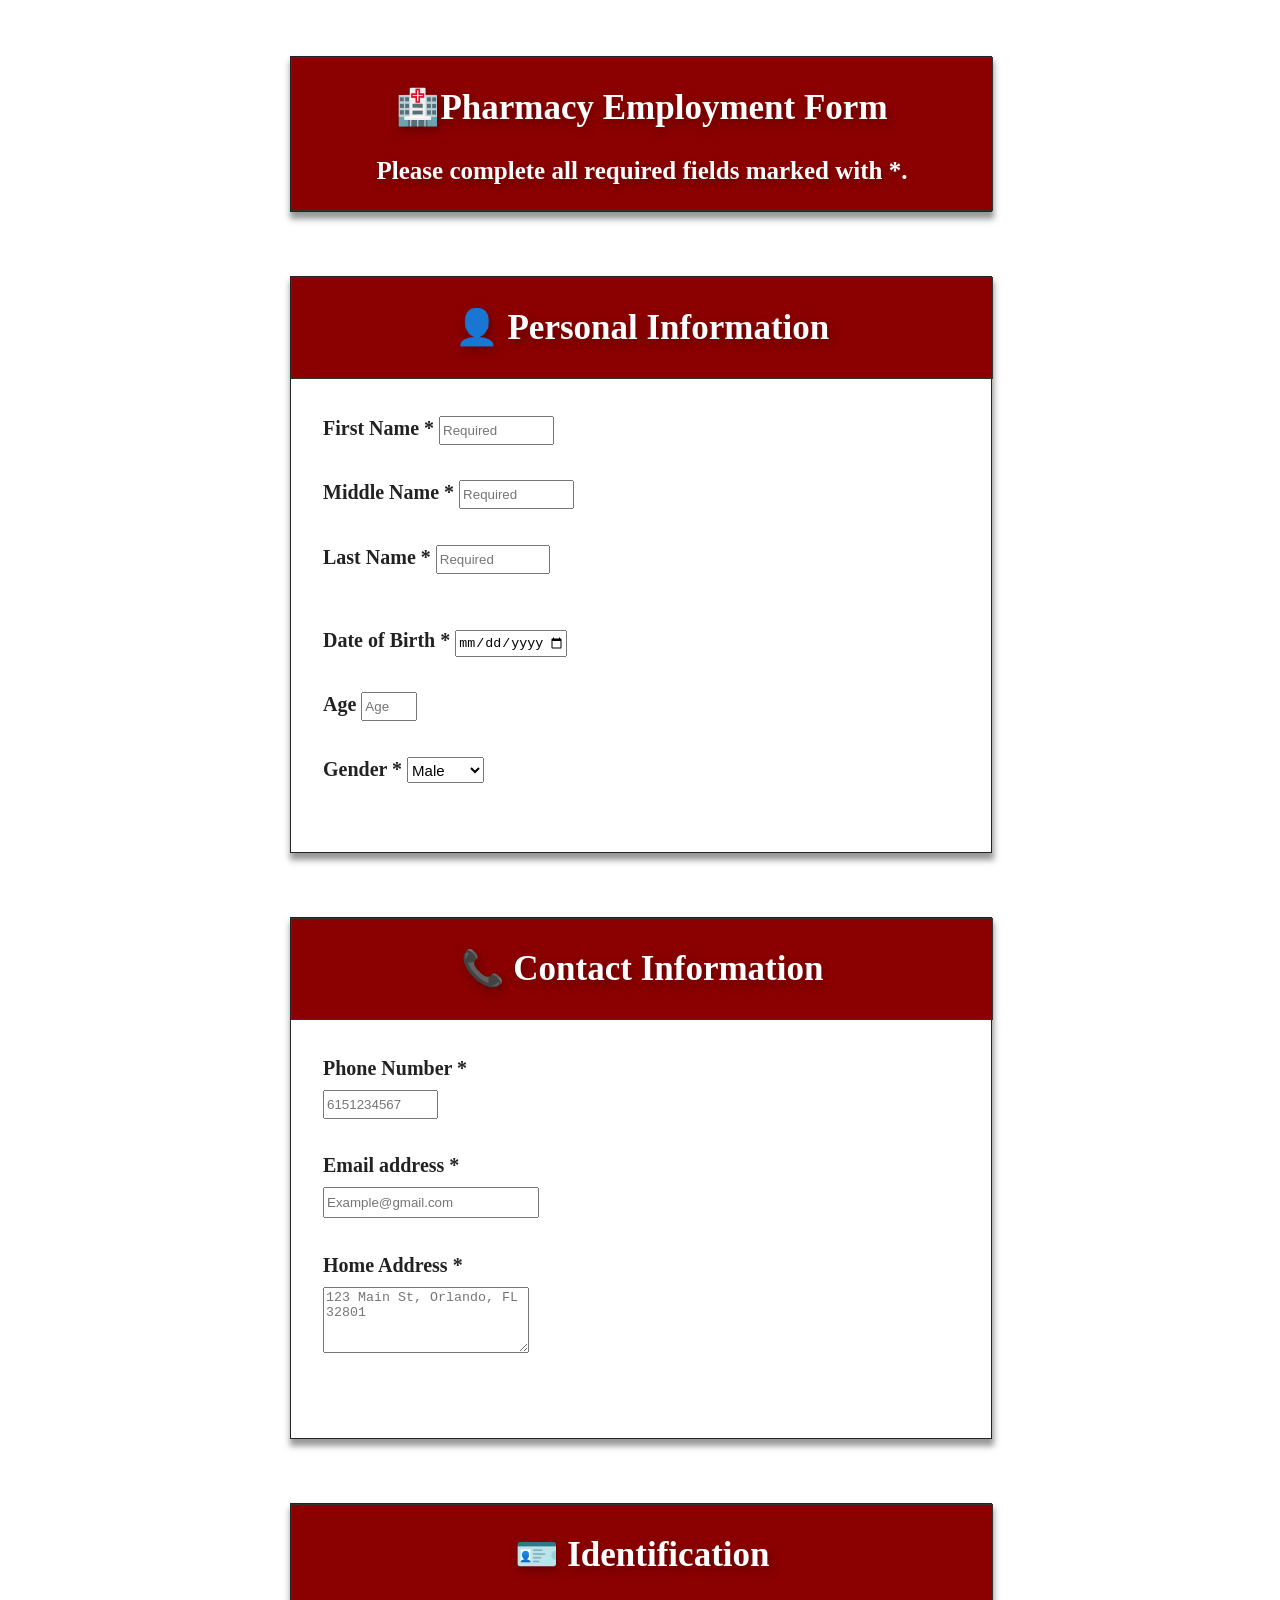
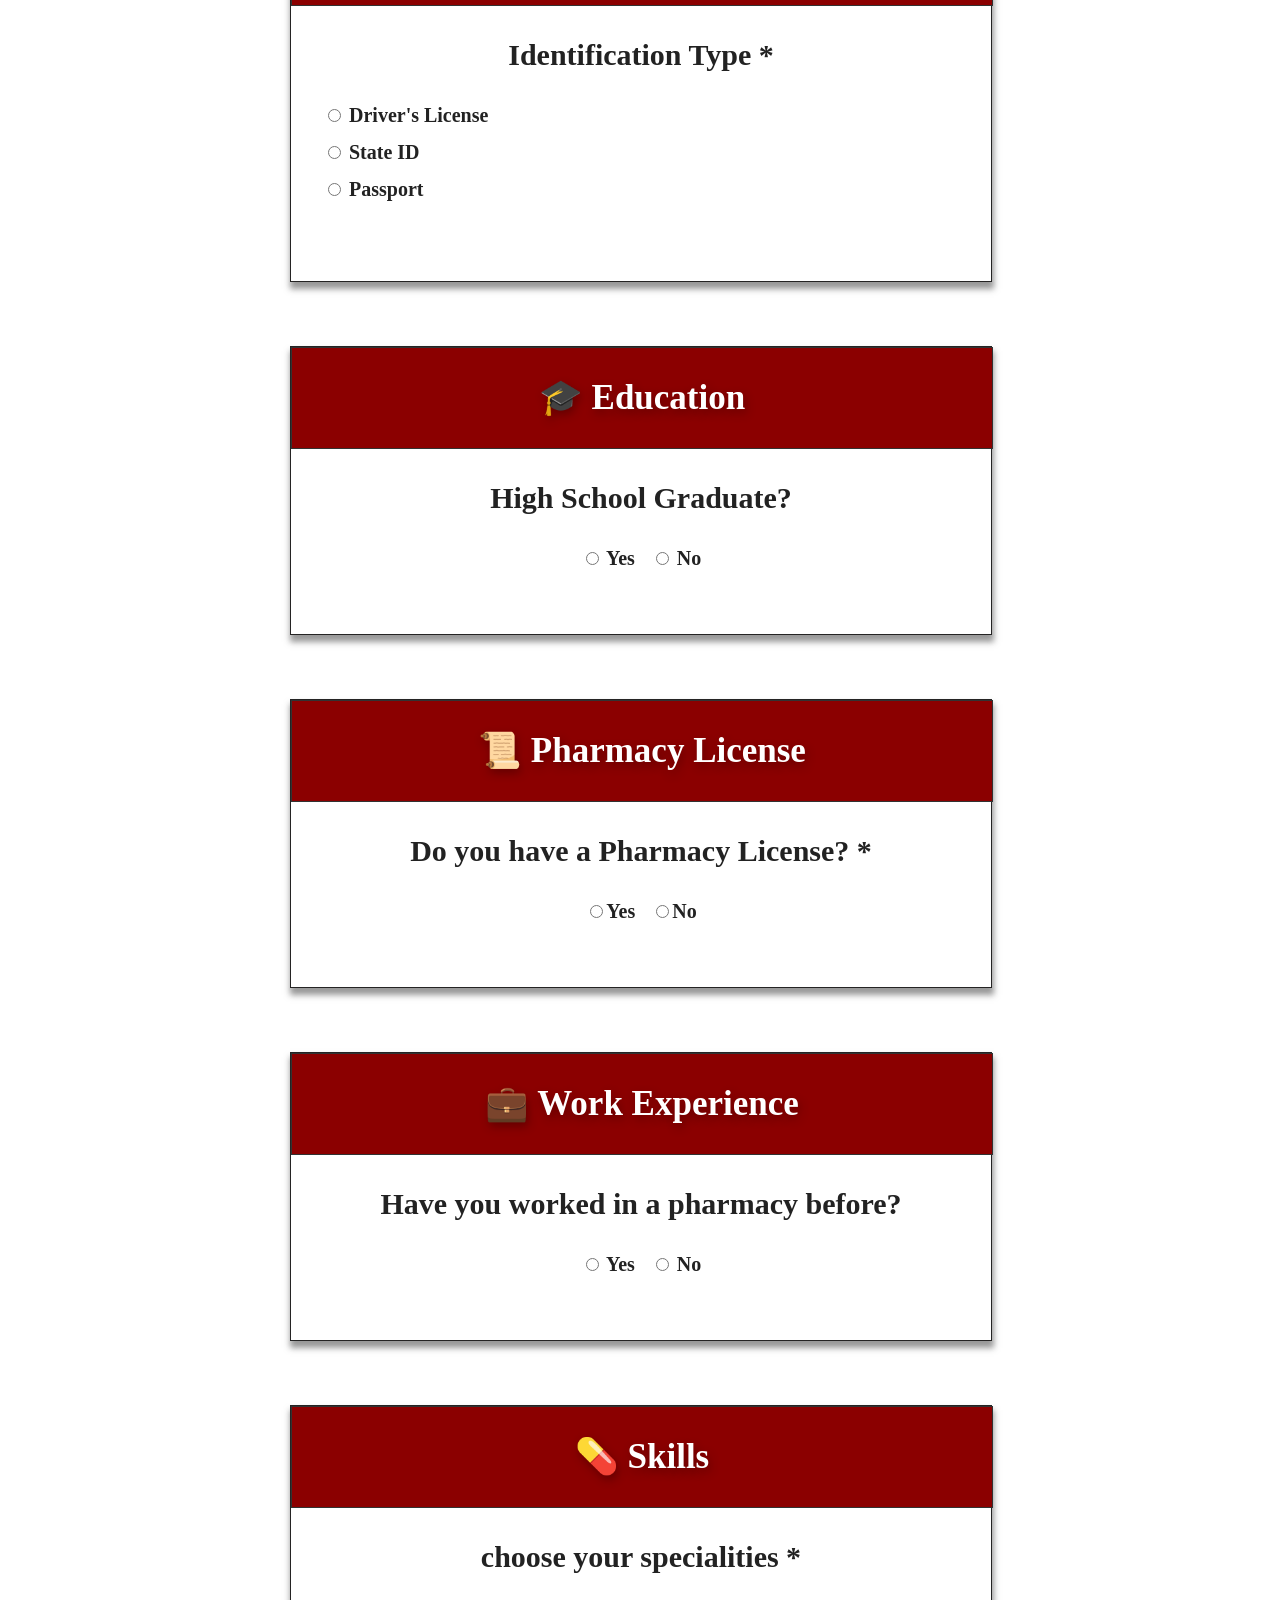
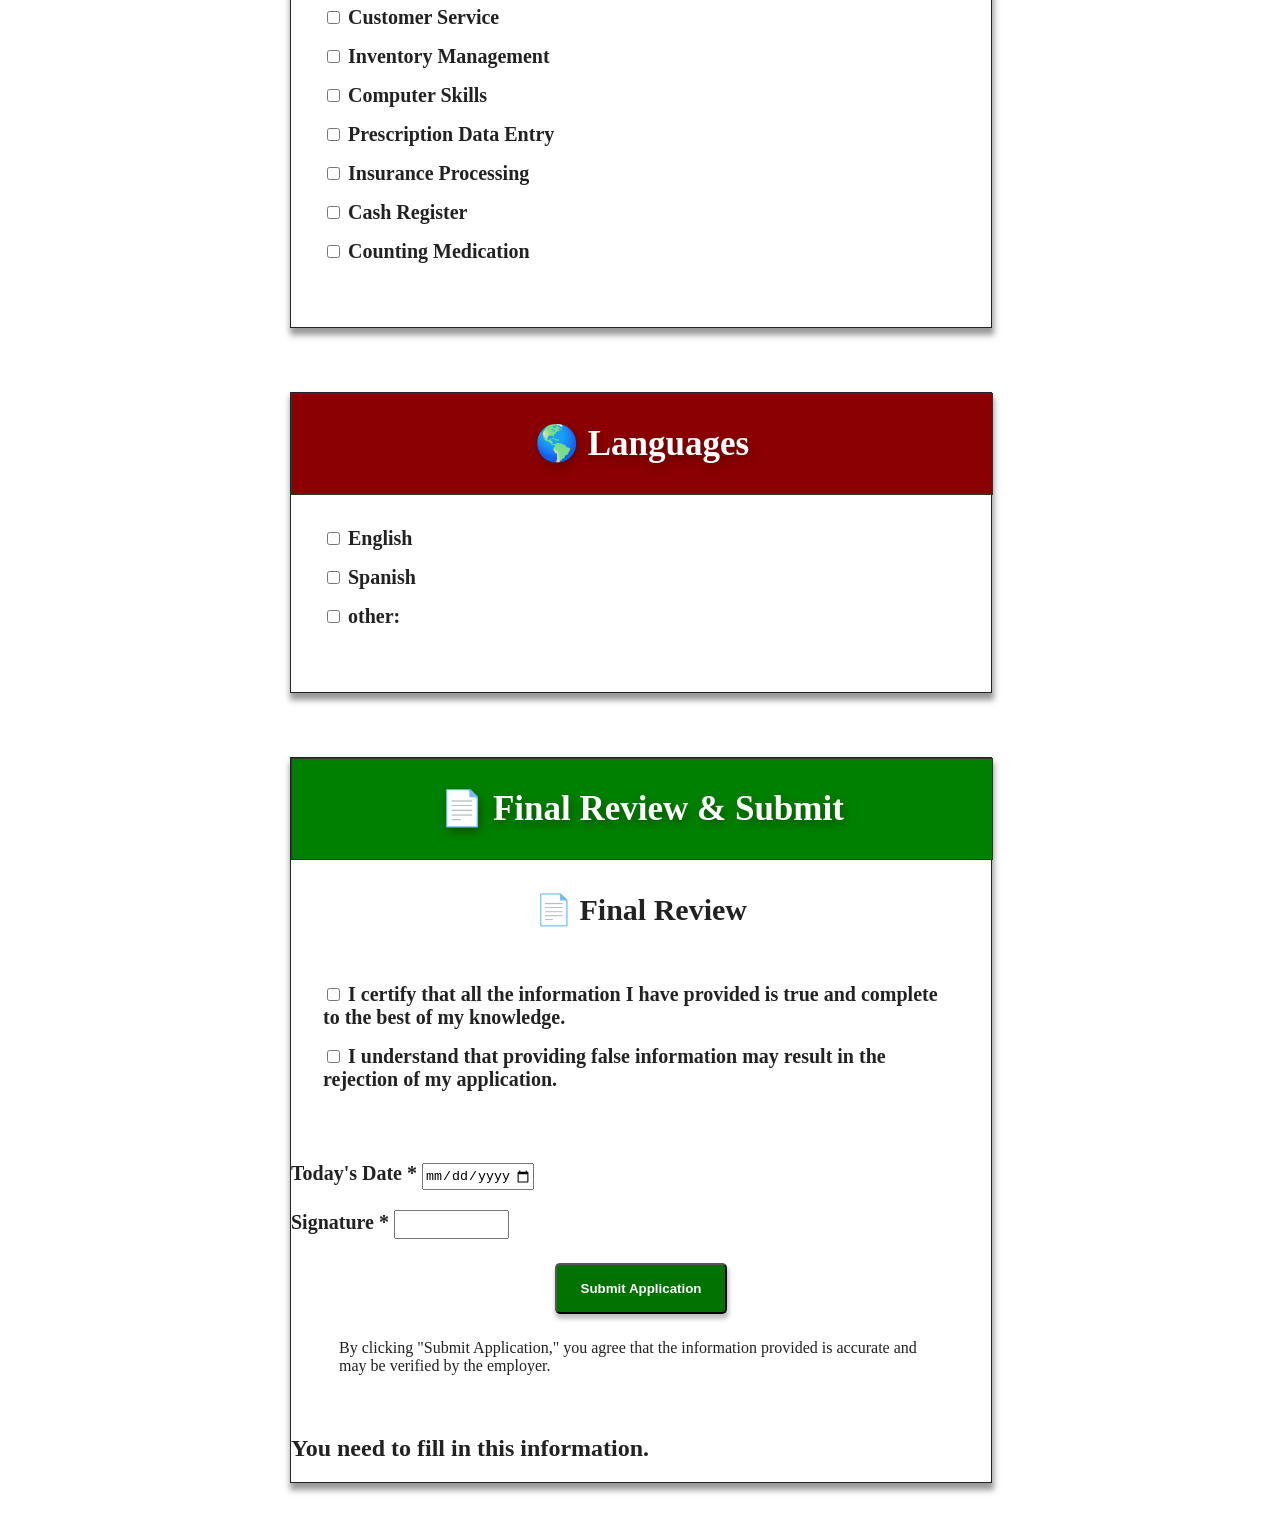
==== commit 62b4ccef: "i am in section 9" ====
--- a/index.html
+++ b/index.html
@@ -22,7 +22,8 @@
             <div class="head-of-section">
               <h1 class="title-style">👤 Personal Information</h1>
             </div>
-            <div class="body-of-section">
+
+            <div class="body-of-section">         
               <div class="align-items">
                 <label class="text-style field-required" for="first-name"
                   >First Name *
@@ -242,7 +243,7 @@
                 >
                 <select id="select-kind-of-degree" required>
                   <option>Doctor of Pharmacy (PharmD)</option>
-                  <option>Bachelor of Science in Pharmacy</option>
+                  <option>Bachelor of Science in Pharmacy</option> 
                   <option>Pharmacy Technician Certificate</option>
                   <option>Associate Degree</option>
                   <option>Master's Degree</option>
@@ -251,12 +252,13 @@
               </div>
             
 
-                <div id="container-of-specify-degree" >
+                <div id="container-of-specify-degree" class="hidden">
                   <label class="text-style" for="input-of-degree"
                     >Please specify your degree</label
                   >
                   <br />
-                  <input name="input-of-degree" id="input-of-degree" />
+                  <input id="input-of-degree" />
+                  <p id="alert-input-of-degree" class="alert-p"></p>
                 </div>
               </div>
             </div>
@@ -293,7 +295,9 @@
                     id="license-number"
                     placeholder="Example: RPH987654"
                   />
-                </label>
+                  <p id="alert-license-number" class="alert-p"></p>
+                </label>
+                
                 <label class="text-style" for="PL-expiration">
                   Date Expiration *
                   <input
@@ -301,6 +305,8 @@
                     id="date-expiration"
                     type="date"
                   />
+
+                  <p id="alert-date-expiration" class="alert-p"></p>
                 </label>
               </div>
             </div>
@@ -341,7 +347,10 @@
                     type="text"
                     placeholder="Pharmacy"
                   />
-                </label>
+                  <p id="alert-pharmacy-name" class="alert-p"></p>
+                </label>
+                
+                
                 <label class="text-style" for="position">
                   Position *
                   <input
@@ -351,6 +360,7 @@
                     class="input-style"
                     placeholder="manager"
                   />
+                  <p id="alert-position" class="alert-p"></p>
                 </label>
                 <label class="text-style" for="years-experience">
                   Years Experience *
@@ -359,6 +369,7 @@
                     id="years-experience"
                     type="number"
                   />
+                  <p id="alert-years-experience" class="alert-p"></p>
                 </label>
               </div>
             </div>
--- a/style.css
+++ b/style.css
@@ -117,6 +117,9 @@
   font-size: 15px;
 }
 
+.hidden {
+  display: none !important;
+}
 
 
 /*^^^^^^^^^^^^^^^^^^^^^^^^^^^ styles helpfully ^^^^^^^^^^^^^^^^^^^^^^^^^^^^^^^*/
@@ -210,6 +213,10 @@
 
 /*55555555555555555555555 FIFTH SECTION STYLE 5555555555555555555555555555555 */
 
+#graduation-information {
+  display: none;
+}
+
 #select-kind-of-degree {
   width: 13rem;
   height: 25px;
@@ -218,12 +225,16 @@
 #input-of-degree {
   width: 12rem;
   height: 23px;
-  margin-top: 10px;
-}
-
-#graduation-information {
-  display: none;
-}
+  margin-top: 0;
+
+}
+
+#container-of-specify-degree {
+  display: flex;
+  flex-direction: column;
+
+}
+
 
 /* when the user click an option it gonna display more form to refil if he click another option distint that is gonna display more forms to refil for info*/
 /*55555555555555555555555 FIFTH SECTION STYLE 5555555555555555555555555555555 */
@@ -240,6 +251,15 @@
 
 }
 
+#alert-license-number, #alert-date-expiration {
+  margin-top: 5px;
+  margin-left: 10rem;
+}
+
+#alert-date-expiration {
+  margin-top: 5px;
+  margin-left: 9.7rem;
+}
 
 /*6666666666666666666666 SIXTH SECTION STYLE 66666666666666666666666666666666 */
 
@@ -253,6 +273,19 @@
   display: none;
   margin-top: 1rem;
 }
+#alert-pharmacy-name {
+  margin-top: 5px;
+}
+
+#alert-position {
+  margin-top: 5px;
+}
+
+#alert-years-experience {
+  margin-top: 5px;
+  
+}
+
 
 /*777777777777777777777 seventh section style 777777777777777777777777777777 */
 
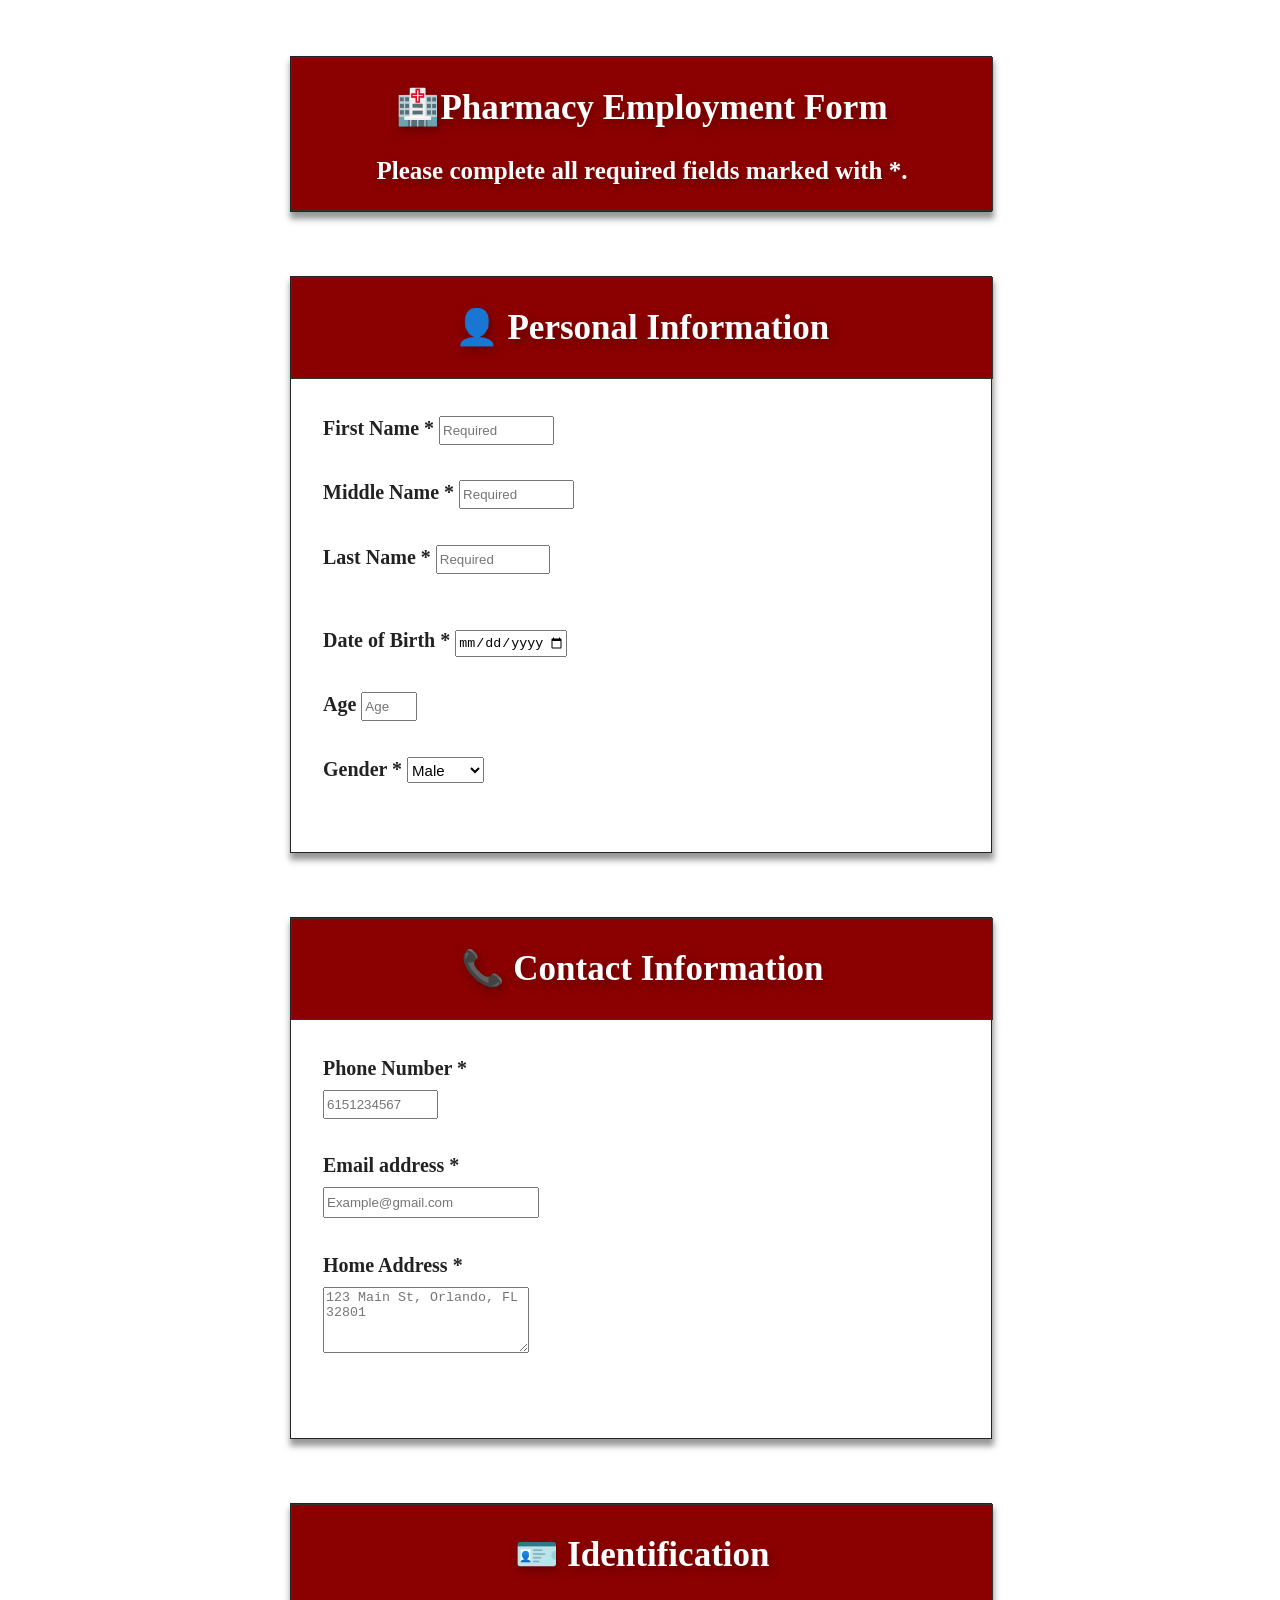
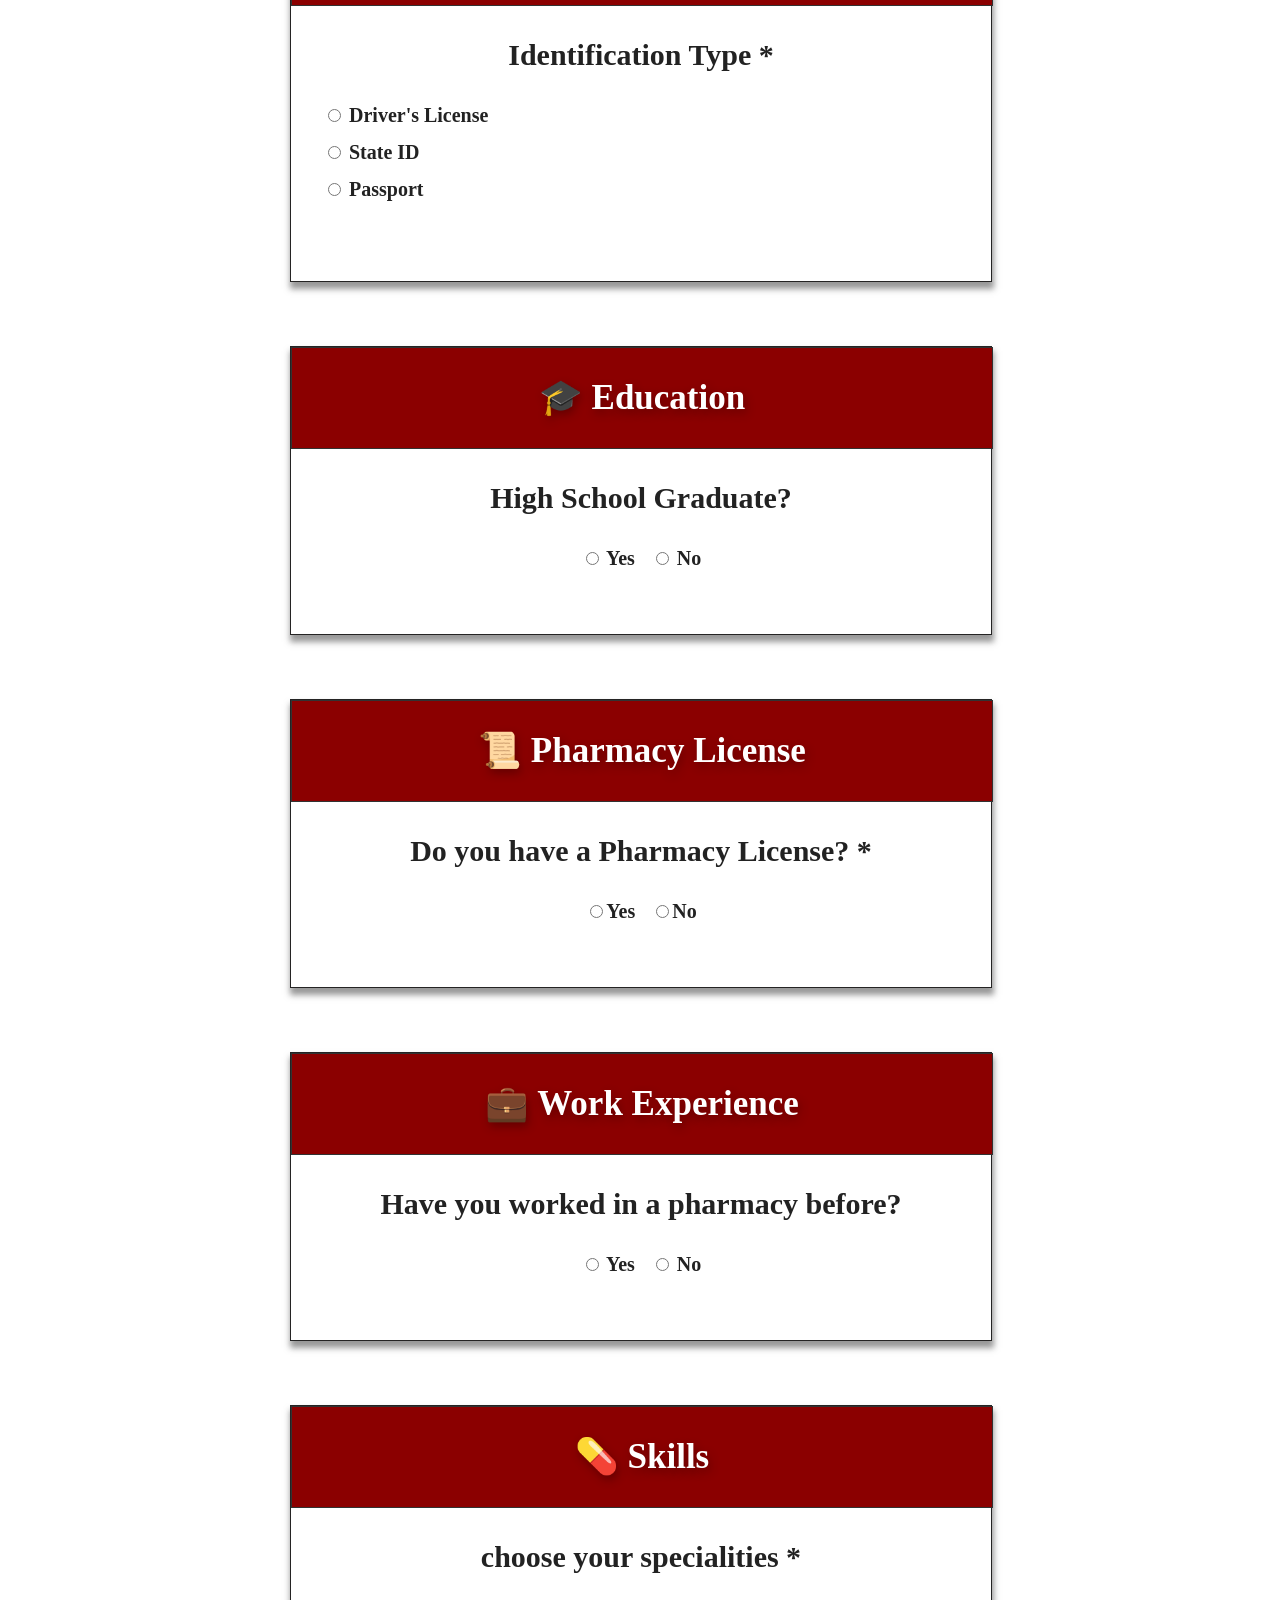
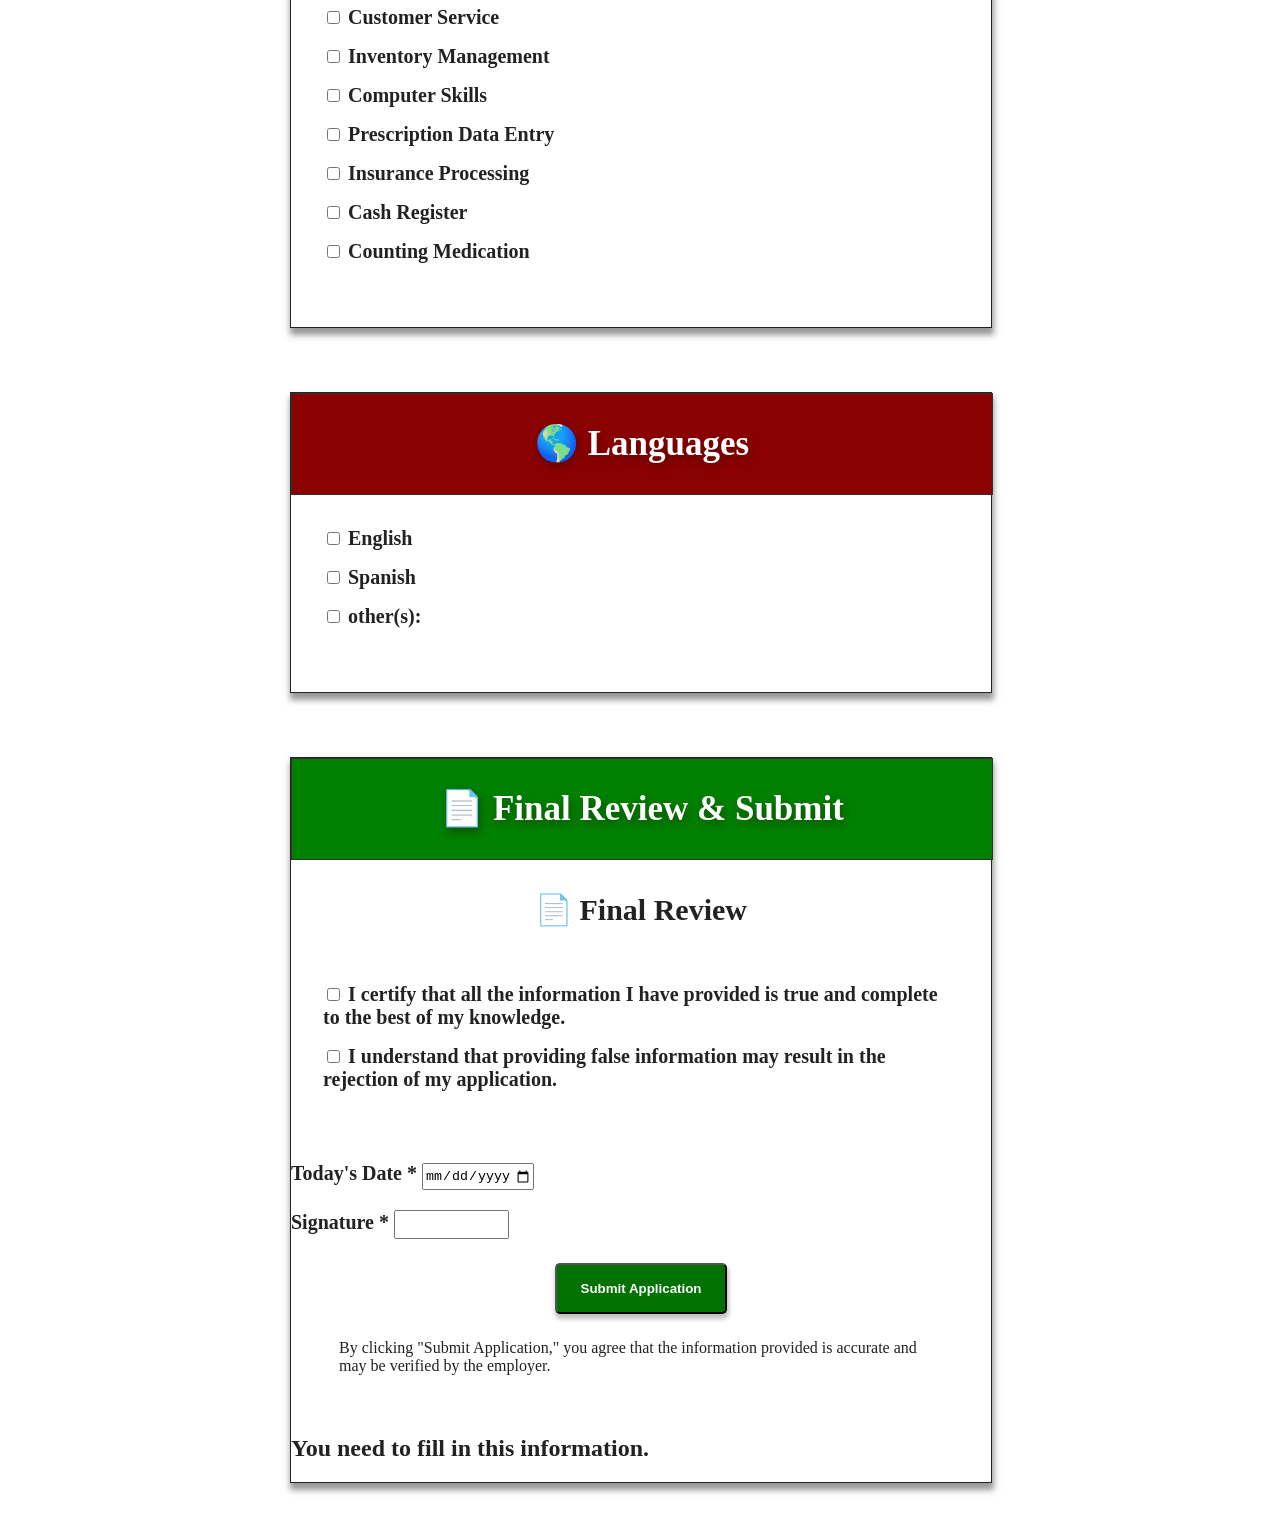
==== commit 76070331: "2 change on section nine" ====
--- a/index.html
+++ b/index.html
@@ -477,15 +477,15 @@
                   <label class="text-style" for="other-lenguage">
                     <input
                       name="lenguages-checkboxes"
-                      id="other-lenguage"
+                      id="other-language"
                       type="checkbox"
-                      value="other-lenguage"
+                      value="other-language"
                     />
-                    other:
+                    other(s):
                   </label>
                   <input
-                    name="input-of-lenguage"
-                    id="input-of-lenguage"
+                    name="input-of-language"
+                    id="input-of-language"
                     class="hidden"
                     placeholder="Portugues"
                   />
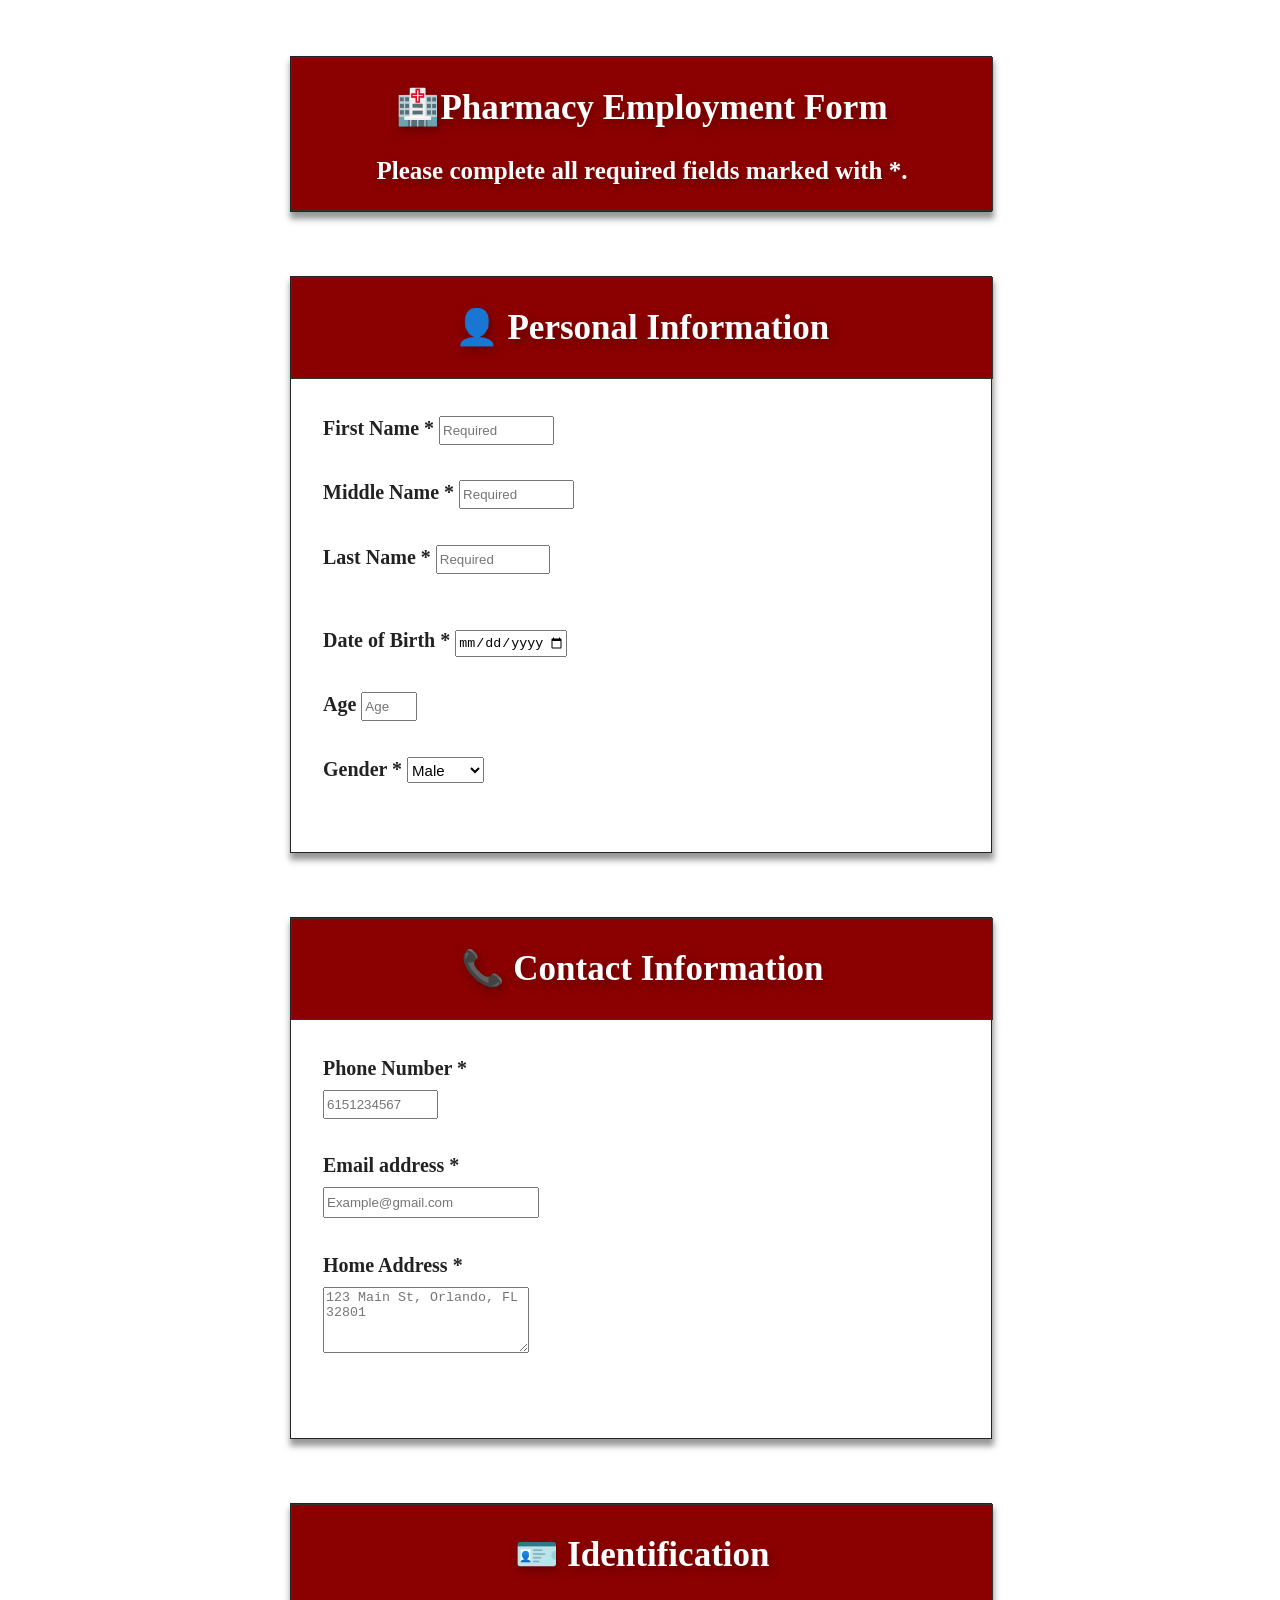
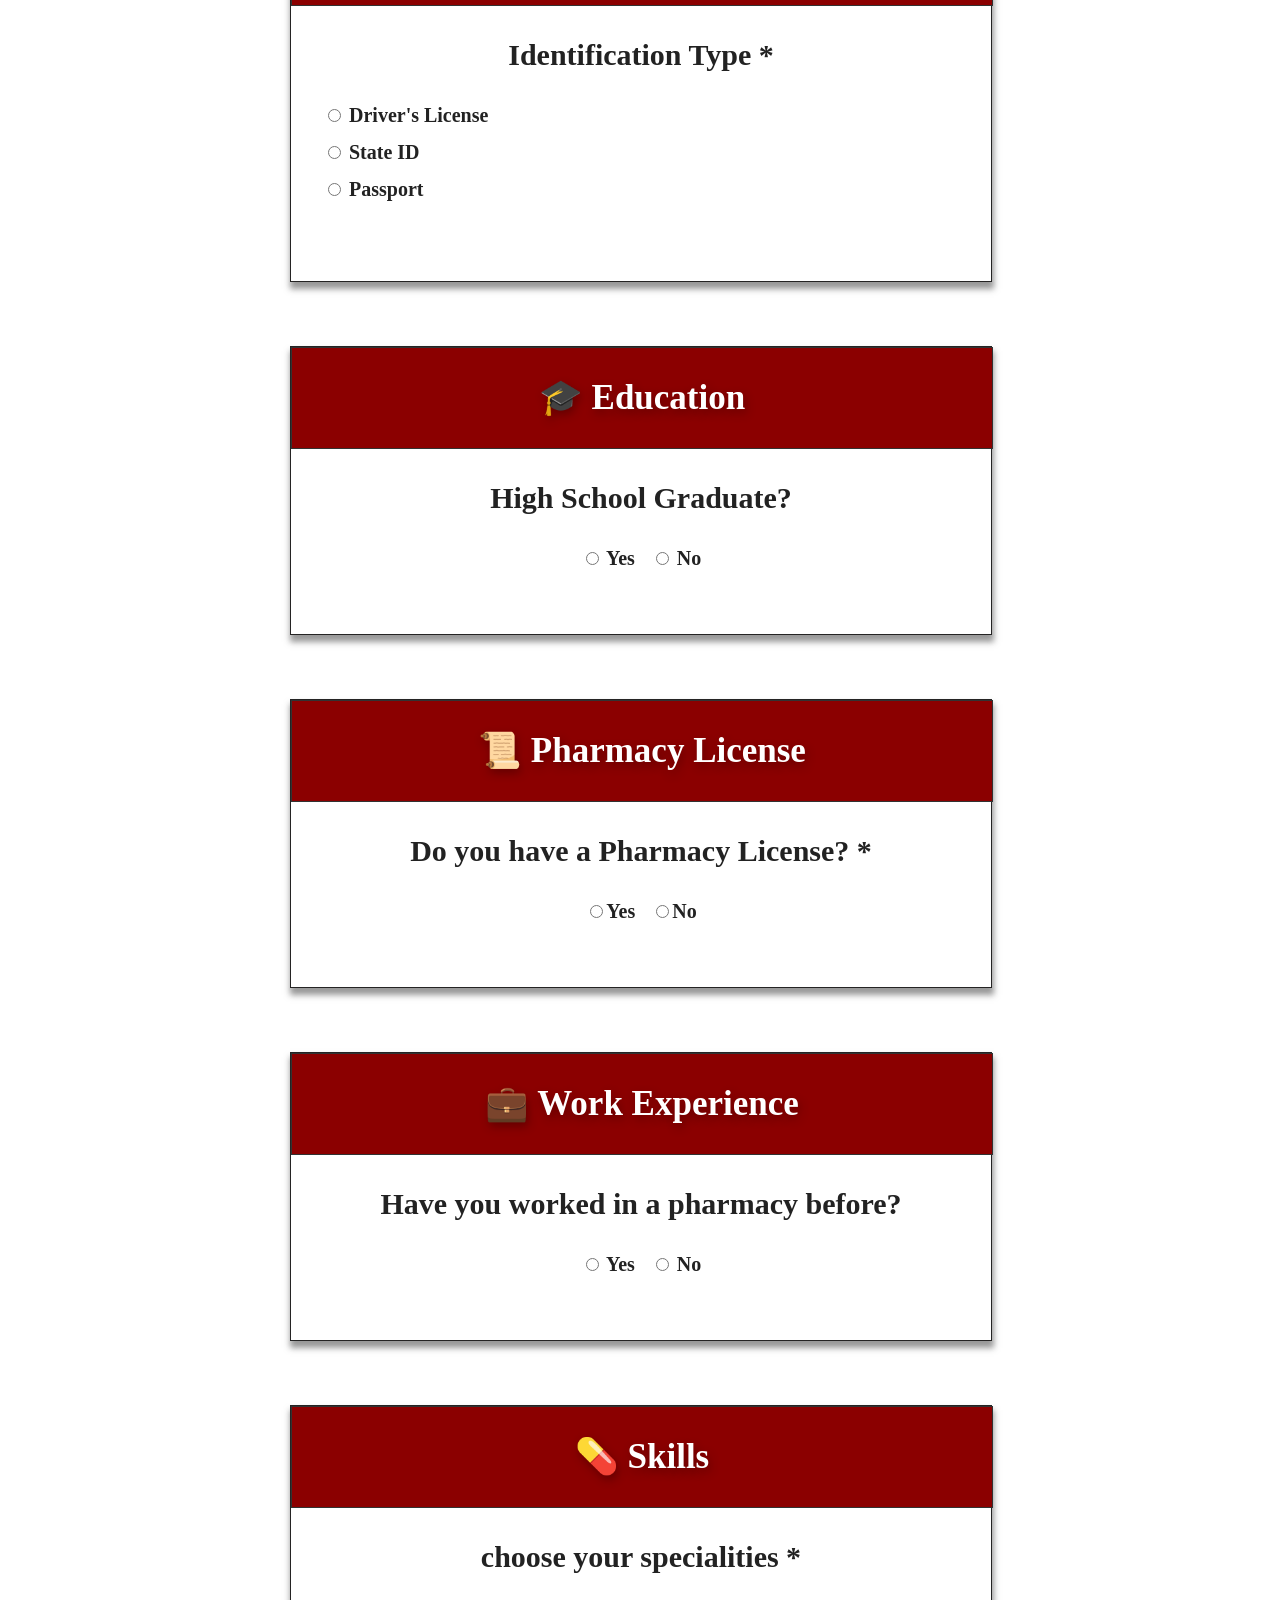
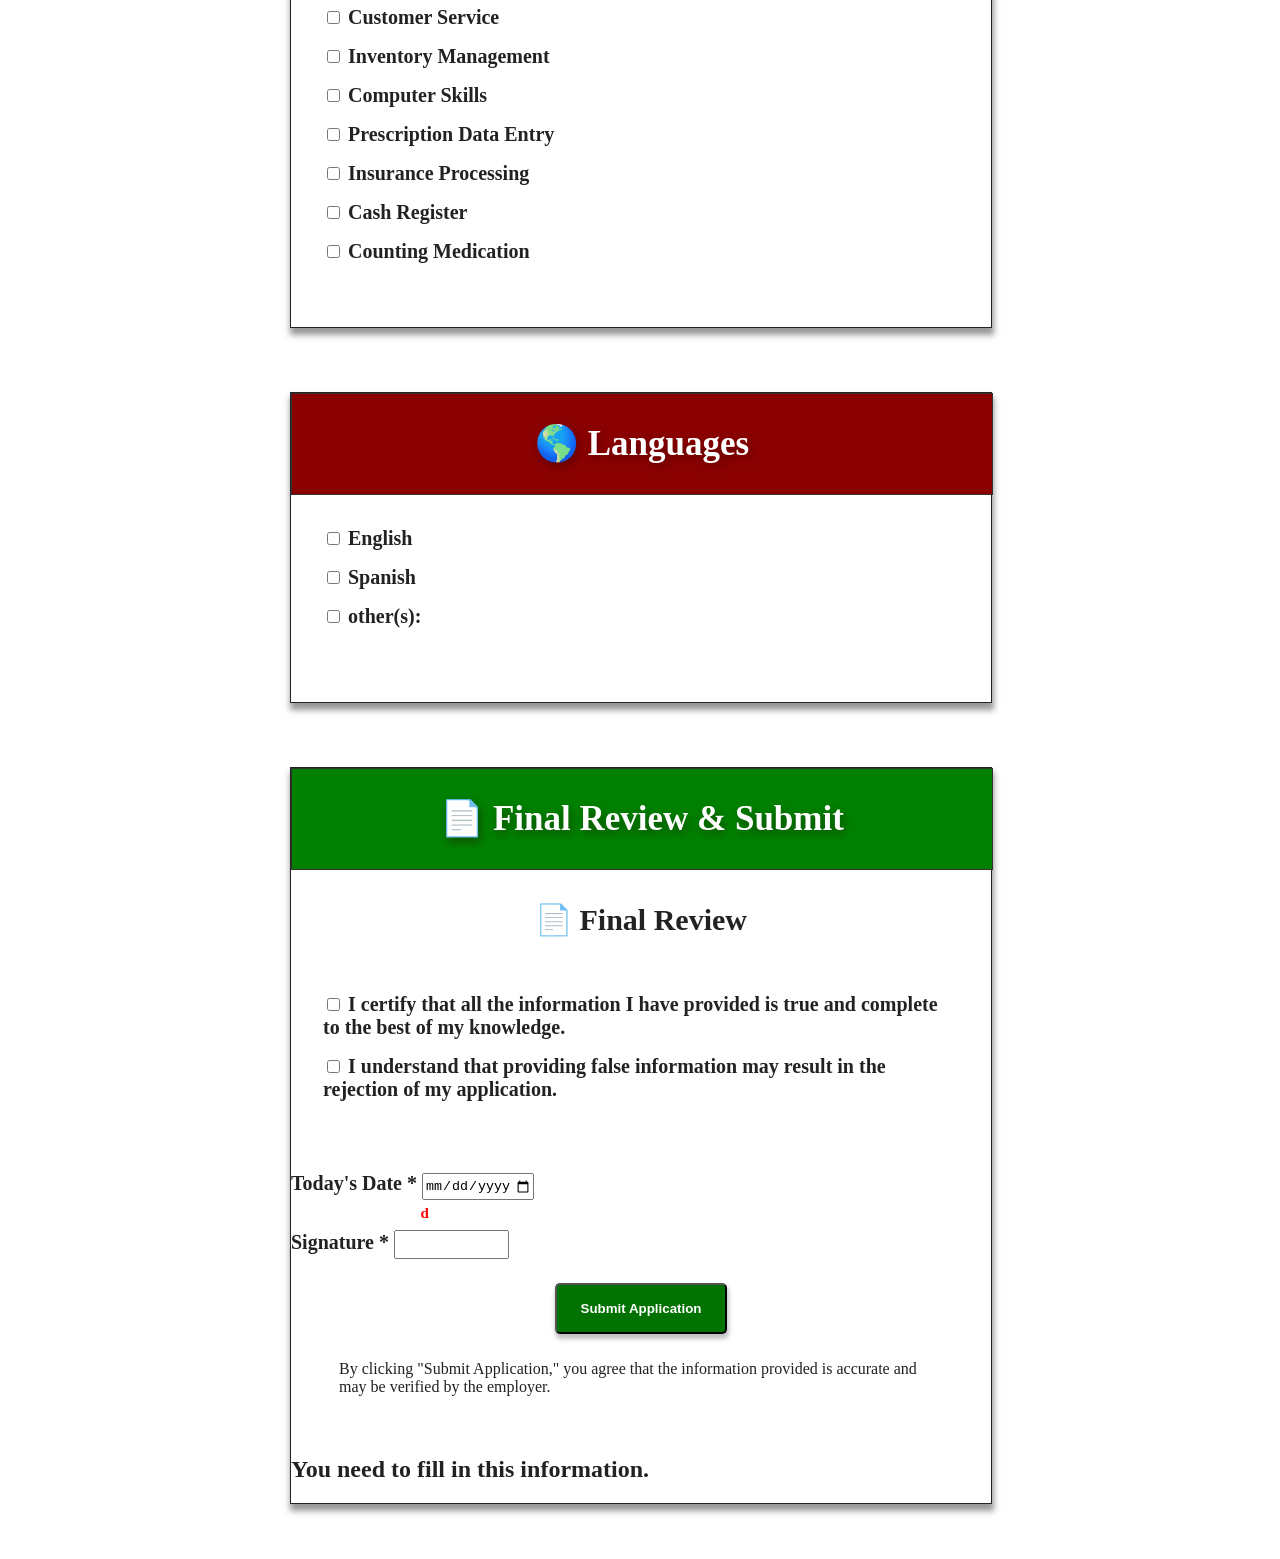
==== commit b84172b0: "section 10 Date" ====
--- a/index.html
+++ b/index.html
@@ -489,7 +489,9 @@
                     class="hidden"
                     placeholder="Portugues"
                   />
+                  <p id="alert-input-of-languega" class="alert-p"></p>
                 </div>
+                
               </div>
             </div>
           </section>
@@ -536,6 +538,7 @@
                 type="date"
                 required
               />
+              <p id="alert-date-of-submit" class="alert-p">d</p>
             </label>
 
             <label class="text-style" for="signature">
--- a/style.css
+++ b/style.css
@@ -83,8 +83,6 @@
   gap: 1rem;
   justify-content: center;
 }
-
-
 
 .container-of-yes {
   display: flex;
@@ -121,7 +119,6 @@
   display: none !important;
 }
 
-
 /*^^^^^^^^^^^^^^^^^^^^^^^^^^^ styles helpfully ^^^^^^^^^^^^^^^^^^^^^^^^^^^^^^^*/
 
 /*vvvvvvvvvvvvvvvvvvvvvvvvvvvvv CONTAINERS vvvvvvvvvvvvvvvvvvvvvvvvvvvvv*/
@@ -189,12 +186,11 @@
 
 /*44444444444444444444444 FOURTH SECTION STYLE 444444444444444444444444444444 */
 
-#container-id-number {        
+#container-id-number {
   display: none;
   flex-direction: column;
   gap: 8px;
 }
-
 
 #id-number {
   width: 9rem;
@@ -226,15 +222,12 @@
   width: 12rem;
   height: 23px;
   margin-top: 0;
-
 }
 
 #container-of-specify-degree {
   display: flex;
   flex-direction: column;
-
-}
-
+}
 
 /* when the user click an option it gonna display more form to refil if he click another option distint that is gonna display more forms to refil for info*/
 /*55555555555555555555555 FIFTH SECTION STYLE 5555555555555555555555555555555 */
@@ -248,10 +241,10 @@
 
 #extra-form-pharmacy-license {
   display: none;
-
-}
-
-#alert-license-number, #alert-date-expiration {
+}
+
+#alert-license-number,
+#alert-date-expiration {
   margin-top: 5px;
   margin-left: 10rem;
 }
@@ -283,9 +276,7 @@
 
 #alert-years-experience {
   margin-top: 5px;
-  
-}
-
+}
 
 /*777777777777777777777 seventh section style 777777777777777777777777777777 */
 
@@ -309,14 +300,19 @@
 
 #container-other-lenguage {
   display: flex;
+  flex-direction: column;
+  flex-wrap: wrap;
   gap: 5px;
 }
 
-#input-of-lenguage {
-  width: 8rem;
+#input-of-language {
+  width: 7rem;
   height: 1.2rem;
 }
 
+#alert-input-of-languega {
+  margin-top: 5px;
+}
 /*999999999999999999999 NINTH SECTION STYLE 99999999999999999999999999999999 */
 
 /*1010101010101010101010 TENTH SECTION STYLE 1010101010101010101010101010010 */
@@ -343,8 +339,11 @@
 }
 
 #date-of-submit {
-  margin-bottom: 1.2rem;
   margin-top: 0.5rem;
+}
+
+#alert-date-of-submit {
+  margin: 5px 0 0.5rem 8.1rem;
 }
 
 #button-submit {
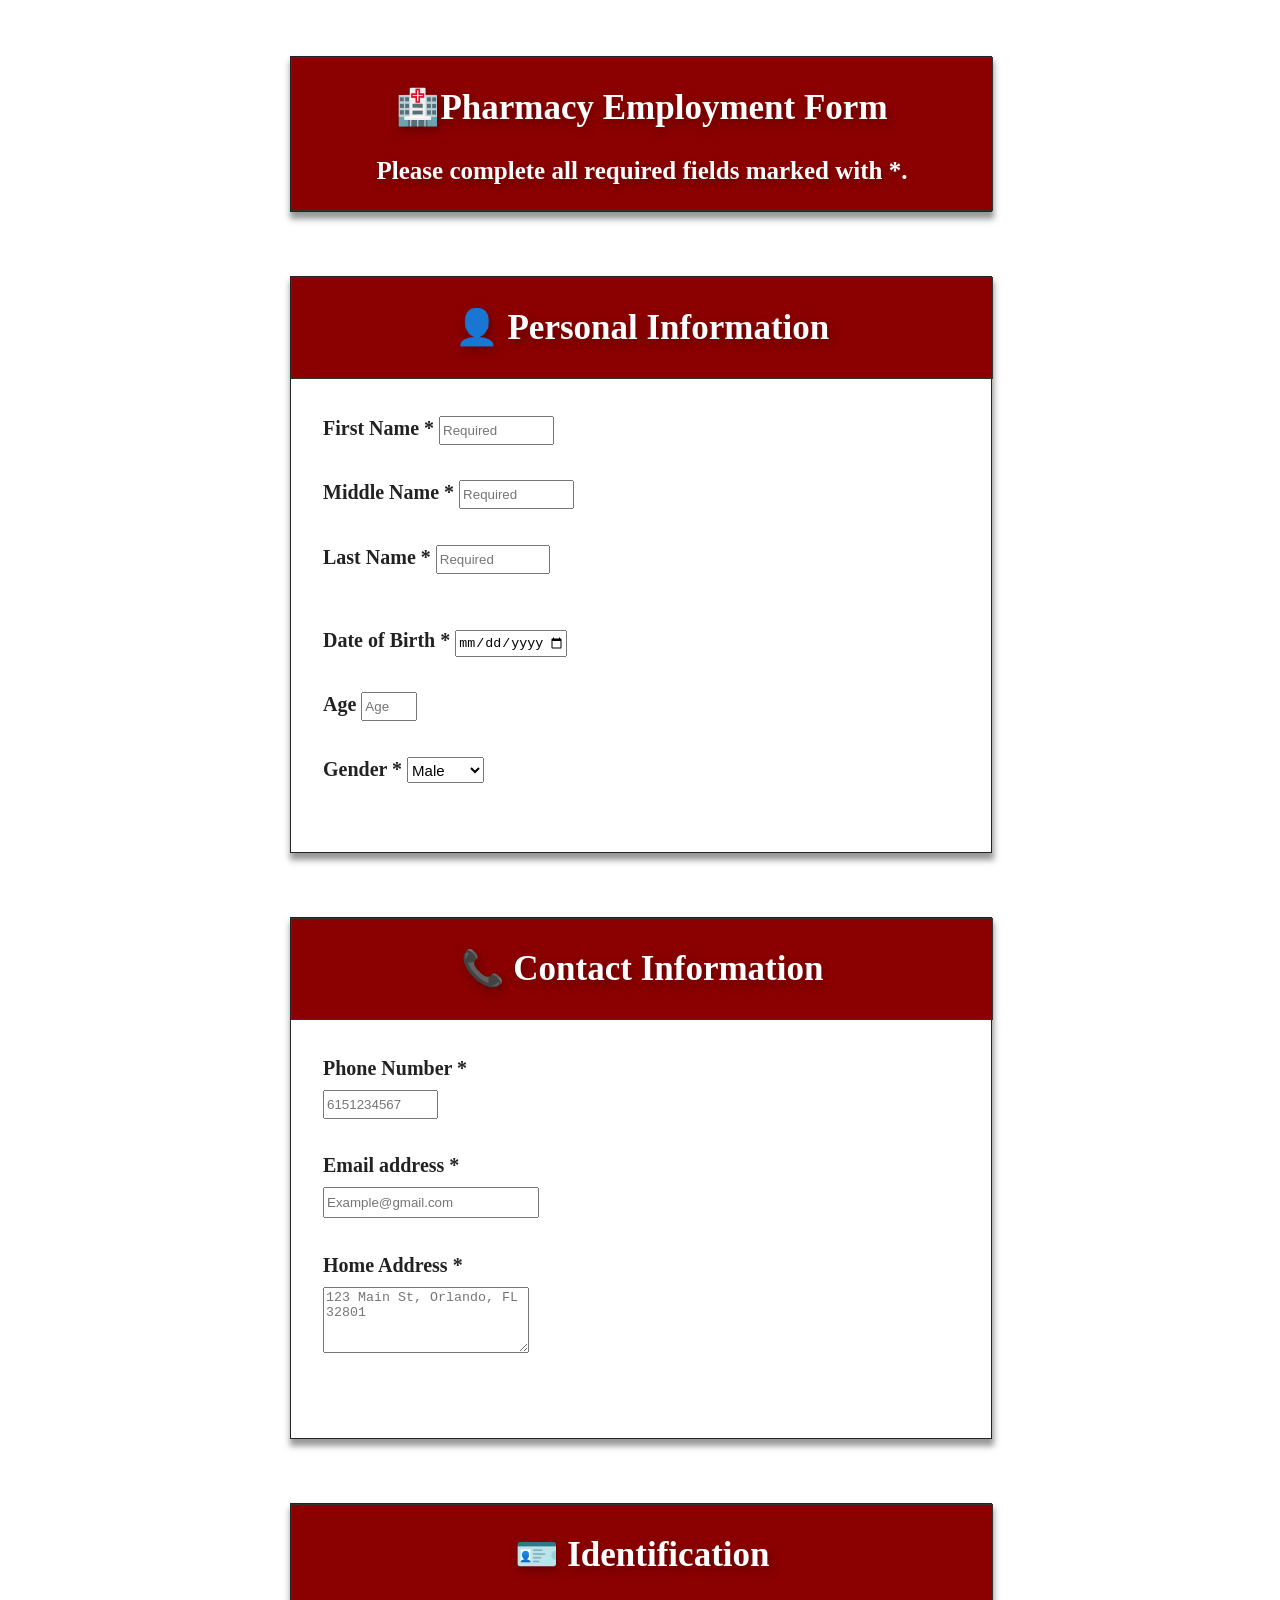
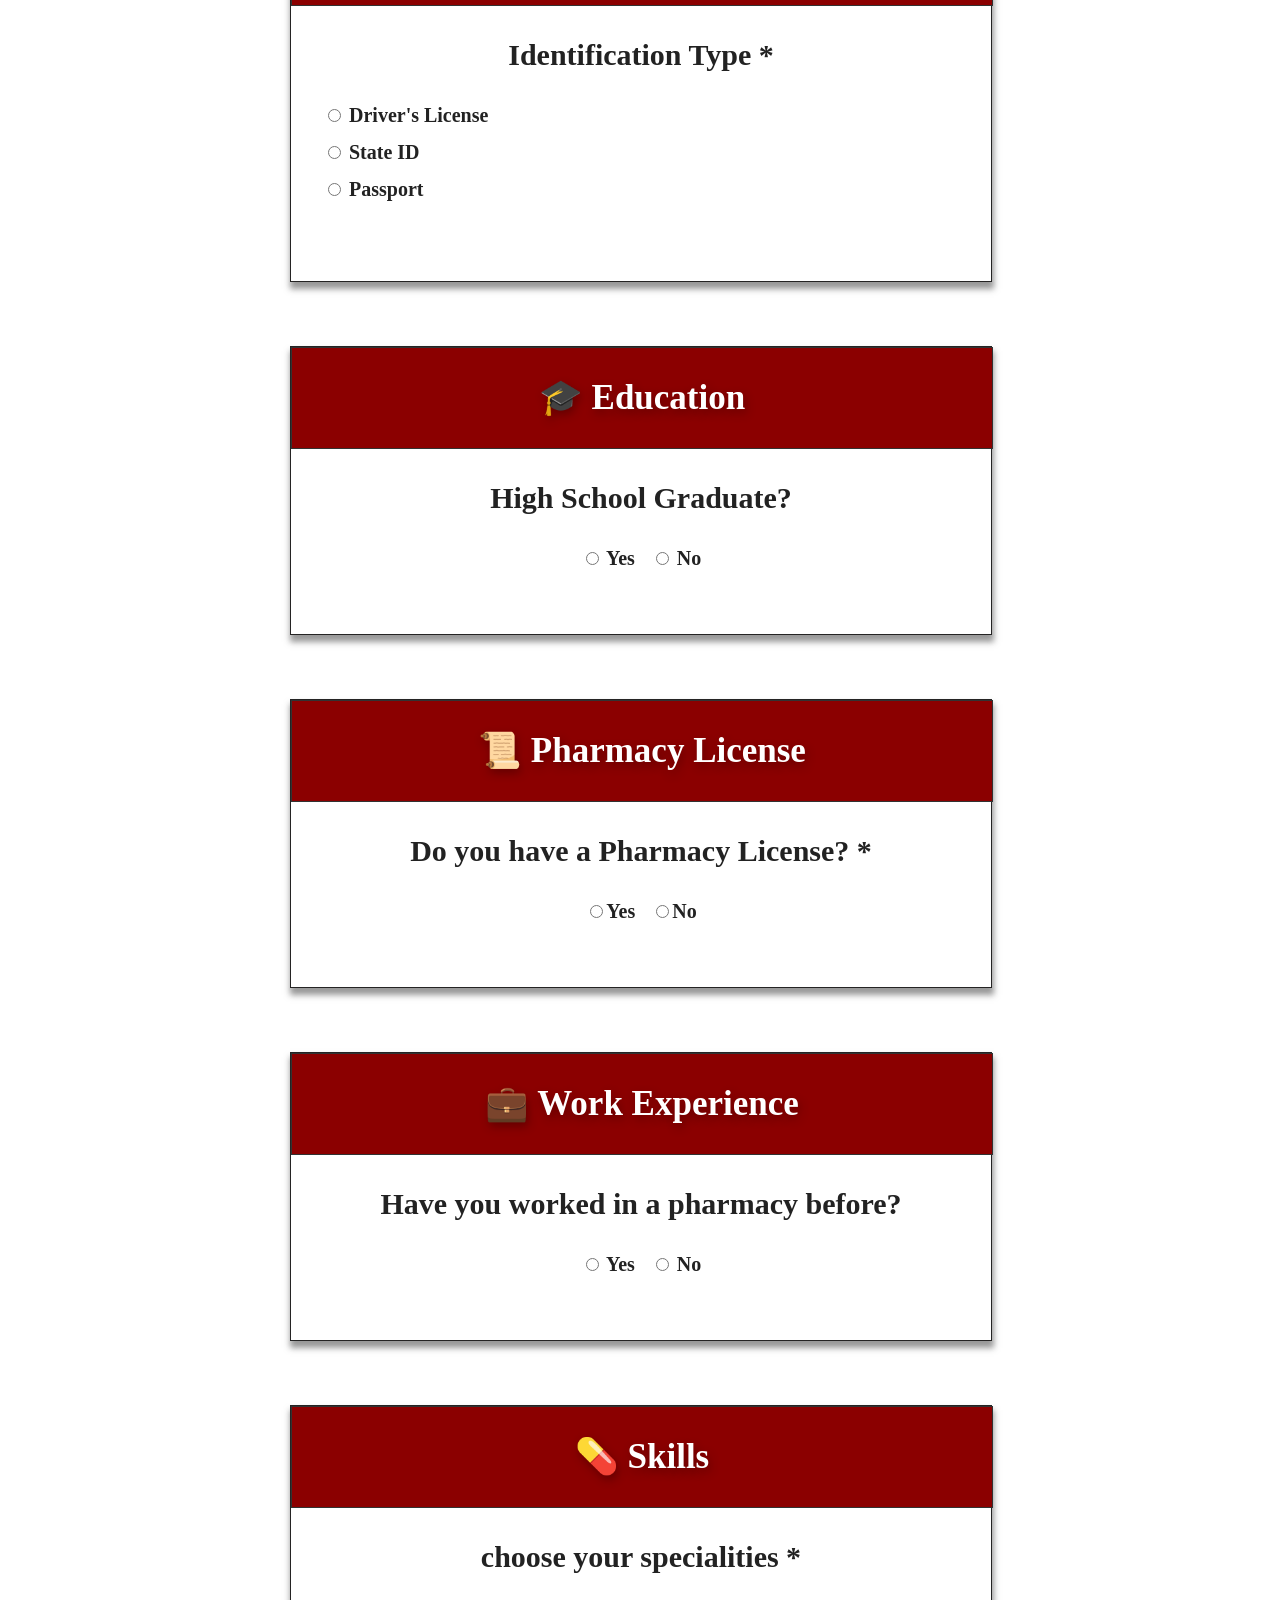
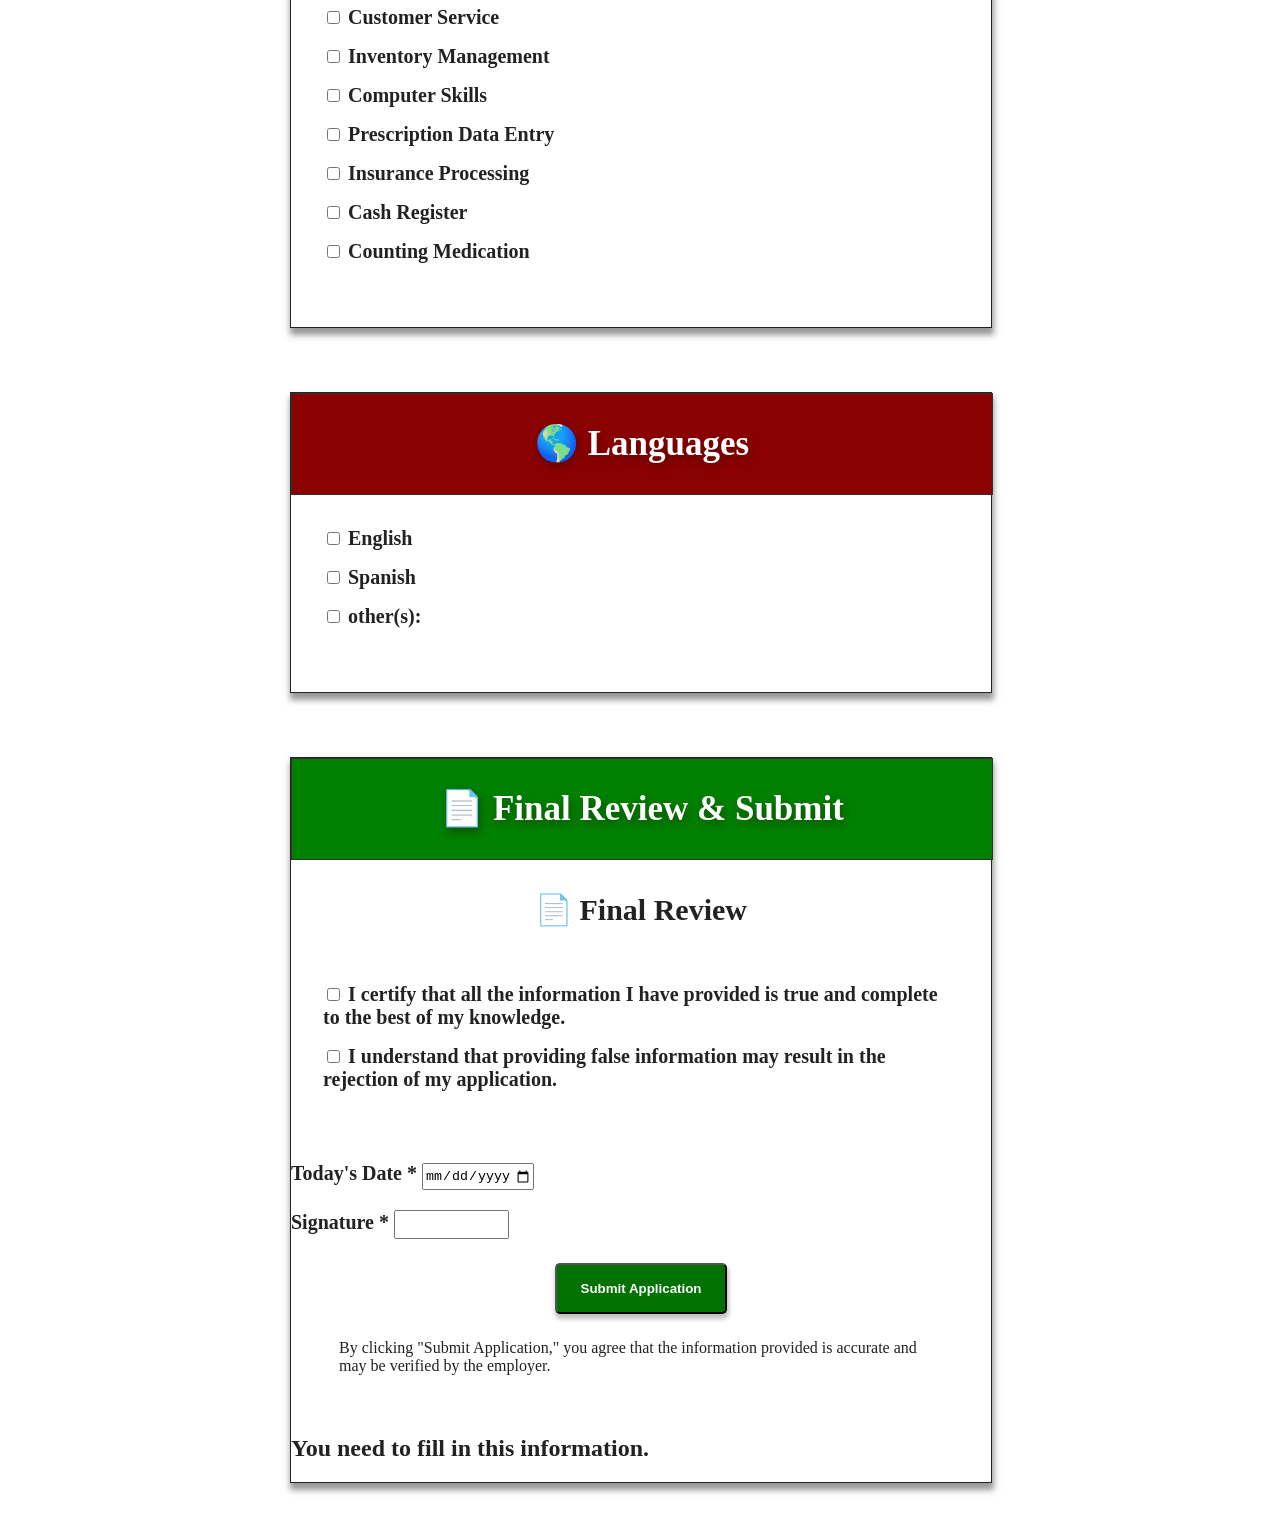
==== commit 414b31fb: "Initial commit - setup project structure" ====
--- a/index.html
+++ b/index.html
@@ -489,9 +489,7 @@
                     class="hidden"
                     placeholder="Portugues"
                   />
-                  <p id="alert-input-of-languega" class="alert-p"></p>
                 </div>
-                
               </div>
             </div>
           </section>
@@ -538,7 +536,6 @@
                 type="date"
                 required
               />
-              <p id="alert-date-of-submit" class="alert-p">d</p>
             </label>
 
             <label class="text-style" for="signature">
--- a/style.css
+++ b/style.css
@@ -83,6 +83,8 @@
   gap: 1rem;
   justify-content: center;
 }
+
+
 
 .container-of-yes {
   display: flex;
@@ -119,6 +121,7 @@
   display: none !important;
 }
 
+
 /*^^^^^^^^^^^^^^^^^^^^^^^^^^^ styles helpfully ^^^^^^^^^^^^^^^^^^^^^^^^^^^^^^^*/
 
 /*vvvvvvvvvvvvvvvvvvvvvvvvvvvvv CONTAINERS vvvvvvvvvvvvvvvvvvvvvvvvvvvvv*/
@@ -186,11 +189,12 @@
 
 /*44444444444444444444444 FOURTH SECTION STYLE 444444444444444444444444444444 */
 
-#container-id-number {
+#container-id-number {        
   display: none;
   flex-direction: column;
   gap: 8px;
 }
+
 
 #id-number {
   width: 9rem;
@@ -222,12 +226,15 @@
   width: 12rem;
   height: 23px;
   margin-top: 0;
+
 }
 
 #container-of-specify-degree {
   display: flex;
   flex-direction: column;
-}
+
+}
+
 
 /* when the user click an option it gonna display more form to refil if he click another option distint that is gonna display more forms to refil for info*/
 /*55555555555555555555555 FIFTH SECTION STYLE 5555555555555555555555555555555 */
@@ -241,10 +248,10 @@
 
 #extra-form-pharmacy-license {
   display: none;
-}
-
-#alert-license-number,
-#alert-date-expiration {
+
+}
+
+#alert-license-number, #alert-date-expiration {
   margin-top: 5px;
   margin-left: 10rem;
 }
@@ -276,7 +283,9 @@
 
 #alert-years-experience {
   margin-top: 5px;
-}
+  
+}
+
 
 /*777777777777777777777 seventh section style 777777777777777777777777777777 */
 
@@ -300,19 +309,14 @@
 
 #container-other-lenguage {
   display: flex;
-  flex-direction: column;
-  flex-wrap: wrap;
   gap: 5px;
 }
 
-#input-of-language {
-  width: 7rem;
+#input-of-lenguage {
+  width: 8rem;
   height: 1.2rem;
 }
 
-#alert-input-of-languega {
-  margin-top: 5px;
-}
 /*999999999999999999999 NINTH SECTION STYLE 99999999999999999999999999999999 */
 
 /*1010101010101010101010 TENTH SECTION STYLE 1010101010101010101010101010010 */
@@ -339,11 +343,8 @@
 }
 
 #date-of-submit {
+  margin-bottom: 1.2rem;
   margin-top: 0.5rem;
-}
-
-#alert-date-of-submit {
-  margin: 5px 0 0.5rem 8.1rem;
 }
 
 #button-submit {
